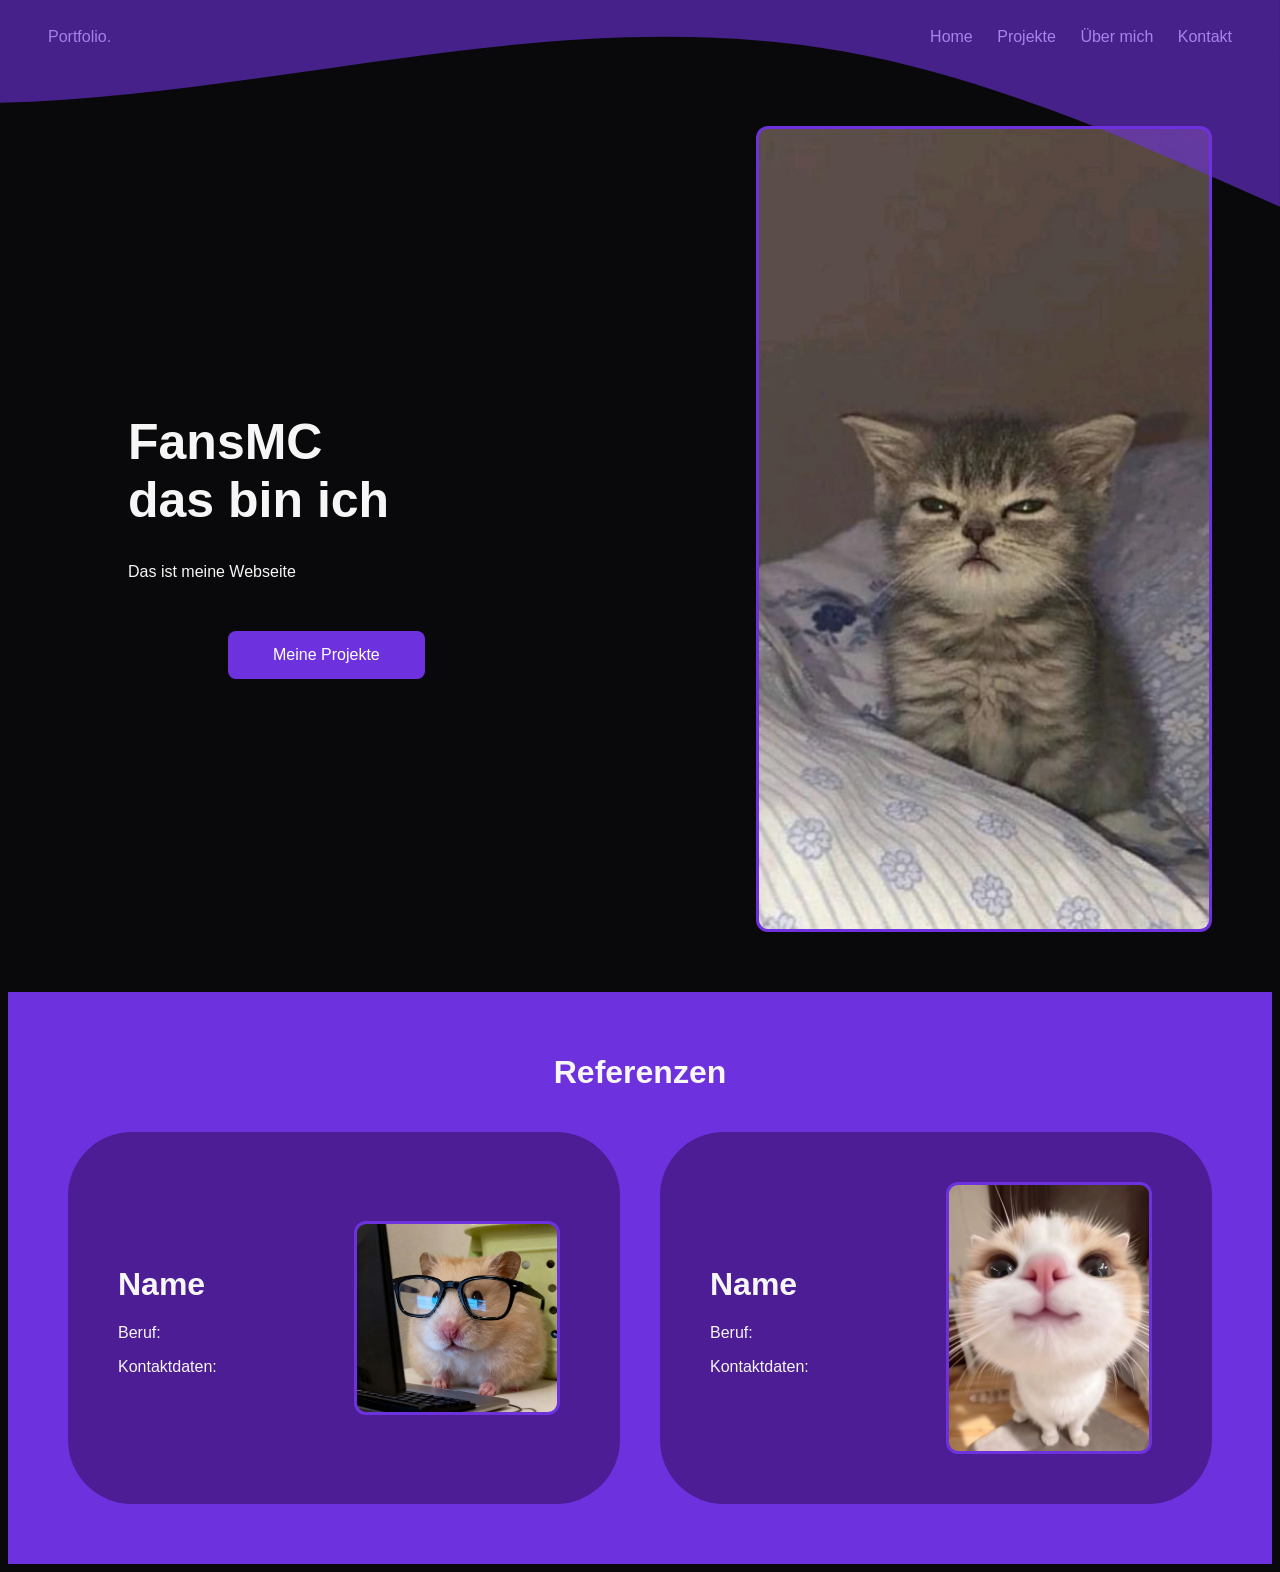
==== index.html @ d192b964 "navbar Grafik" ====
<!DOCTYPE html>
<html lang="de">
<head>
    <meta charset="UTF-8">
    <meta name="viewport" content="width=device-width, initial-scale=1.0">
    <title>Portfolio Daniel TH</title>
    <link rel="stylesheet" href="Css/style.css">
</head>
<body>
    
    <header class="navbar">
        
        <div class="logo">Portfolio<span class="punkt">.</span></div>
        <img class="navbarbild" src="Images/wave.svg" alt="Eine dekorative Welle">
        <nav>
            <a href="index.html">Home</a>
            <a href="Projekt.html">Projekte</a>
            <a href="uebermich.html">Über mich</a>
            <a href="kontakt.html">Kontakt</a>
            
        </nav>
    </header>

    <main class="hero">
        
        <div class="hero-text">
            <h1 class="introtext">FansMC<br>das bin ich</h1>
            <p class="introdes">Das ist meine Webseite</p>
            <button onclick="projektbut()" class="introbut">Meine Projekte</button>
        </div>

        <div class="hero-image">
            <picture>
                <img class="introbild" src="Images/Katze_1.jpg" alt="Ein Katzen Bild">
            </picture>
        </div>
    </main>

    <footer class="referenzefoot">
        <h1 class="tech-text">Referenzen</h1>
        
        <div class="ref-container">
            
            <div class="reflinks">
                <div class="ref-text">
                    <h1>Name</h1>
                    <p>Beruf: </p>
                    <p>Kontaktdaten: </p>
                </div>
                <div class="ref-image">
                    <img class="refbild" src="Images/Hamster_1.jpg" alt="Ein Hamster Bild">
                </div>
            </div>

            
            <div class="refrechts">
                <div class="ref-text">
                    <h1>Name</h1>
                    <p>Beruf: </p>
                    <p>Kontaktdaten: </p>
                </div>
                <div class="ref-image">
                    <img class="refbild" src="Images/Katze_2.jpg" alt="Ein Katzen Bild">
                </div>
            </div>
        </div>
    </footer>

    <script src="js/script.js"></script>
</body>
</html>
---- Css/style.css ----
@font-face {
  font-family: 'Open Sans';
  src: url('C:\Users\Danie\Documents\GitHub\Webseite\Portfolio\PortfolioWebseite\PortfolioWebseite\Css\fonts/Montserrat-Italic-VariableFont_wght.ttf') format('truetype');
  font-weight: 300 800; 
  font-style: normal;
}
body{
    font-family: 'Open Sans', sans-serif;
    
    color: #F7F6F6;
    background-color: #09090B;
}

.navbar {
  display: flex;
  justify-content: space-between; 
  align-items: center;            
  padding: 20px 40px;             
}

.navbar nav a {
  margin-left: 20px;              
  text-decoration: none;          
  color: white;                   
}
.navbarbild {
    width: 1750px;          
    height: auto;
    position: absolute;
    margin-top: 650px;
    right: 0px;
    transform: translateY(-50%) scaleY(-1);
}
.introtext{
    color: #F7F6F6;
    background-color: #09090B;
    font-weight: 800;
    font-size: 50px;
    padding-left: 60px;
    padding-right: 60px;
}
.introdes{
    color: #F7F6F6;
    background-color: #09090B;
    padding-left: 60px;
    padding-right: 60px;
}
.introbild{
display: block;
    margin-left: auto;
    margin-right: auto;
    max-width: 450px;
    height: auto;
    border-radius: 12px;
    background-color: #6E31DE; 
    padding: 3px;
}

.introbut{
  display: block;            
    margin-left: 160px;         
    margin-right: auto; 
    margin-top: 50px;       
    padding: 15px 45px;        
    background-color: #6E31DE; 
    color: white;              
    border: none;              
    border-radius: 8px;        
    font-size: 16px;           
    cursor: pointer;
  
}
.hero {
    display: flex;
    justify-content: space-between; 
    align-items: center;            
    padding: 60px;                  
}

.hero-text {
    flex: 1;                        
}

.hero-image img {
    max-width: 450px;              
    height: auto;
    border-radius: 12px;             
}

.tech-text{
   text-align: center;
}

.referenzefoot {
    background-color: #6E31DE; 
    padding: 40px;
}


.ref-container {
    display: flex;
    justify-content: space-between;
}

.reflinks, .refrechts {
    background-color: #4C1D95; 
    padding: 50px;
    flex: 1;                    
    margin: 20px;               
    border-radius: 64px;
}
.refcon{
display: block;
    margin-left: 20px;
    margin-right: 0px;
    border-radius: 12px;
    background-color: #6E31DE; 
    padding: 3px;
}

.refbild{
    
    max-width: 200px;          
    height: auto;
    border-radius: 12px;
    background-color: #6E31DE; 
    padding: 3px;

}

.ref-image {
    flex: 1;                   
    display: flex;
    justify-content: center;   
}

.ref-text {
    flex: 1;                   
}

.reflinks, .refrechts {
    background-color: #4C1D95; 
    padding: 50px;
    flex: 1;                     
    margin: 20px;               
    border-radius: 64px;
    
    display: flex;             
    justify-content: space-between; 
    align-items: center;       
}
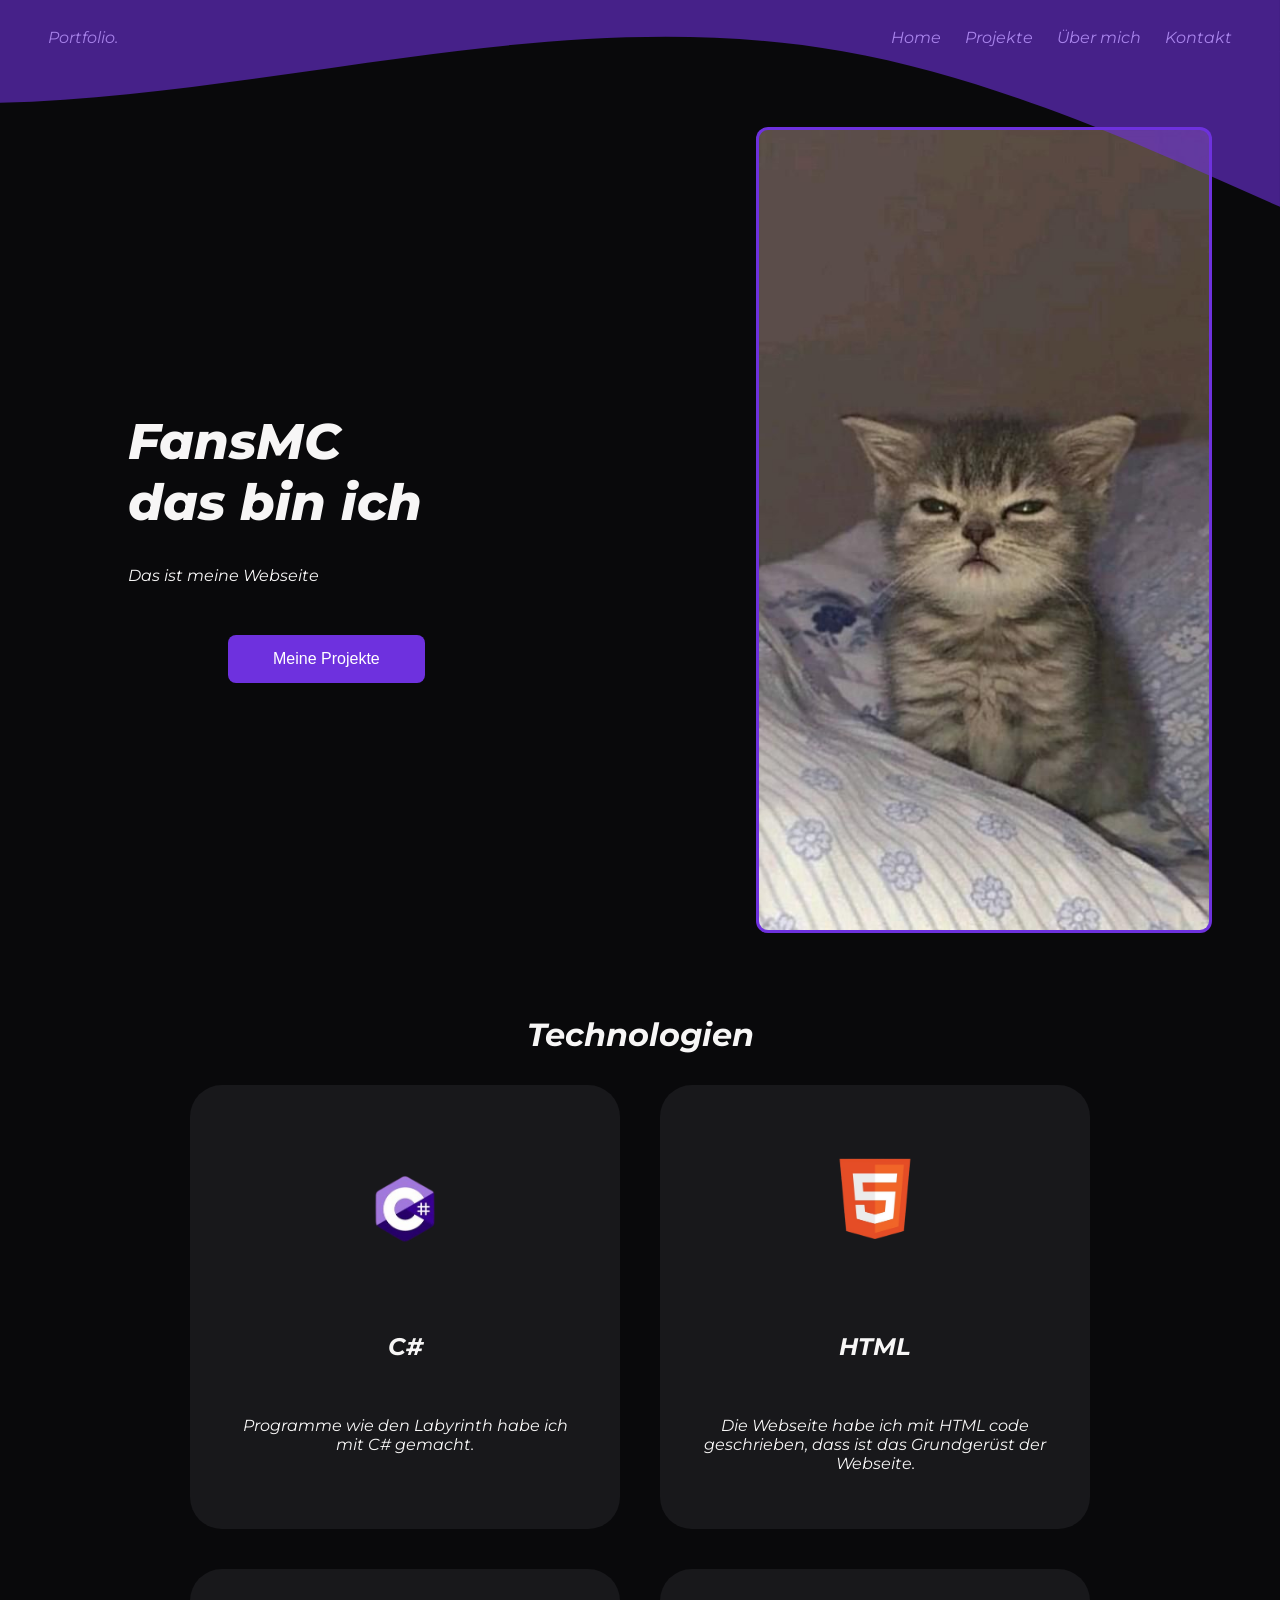
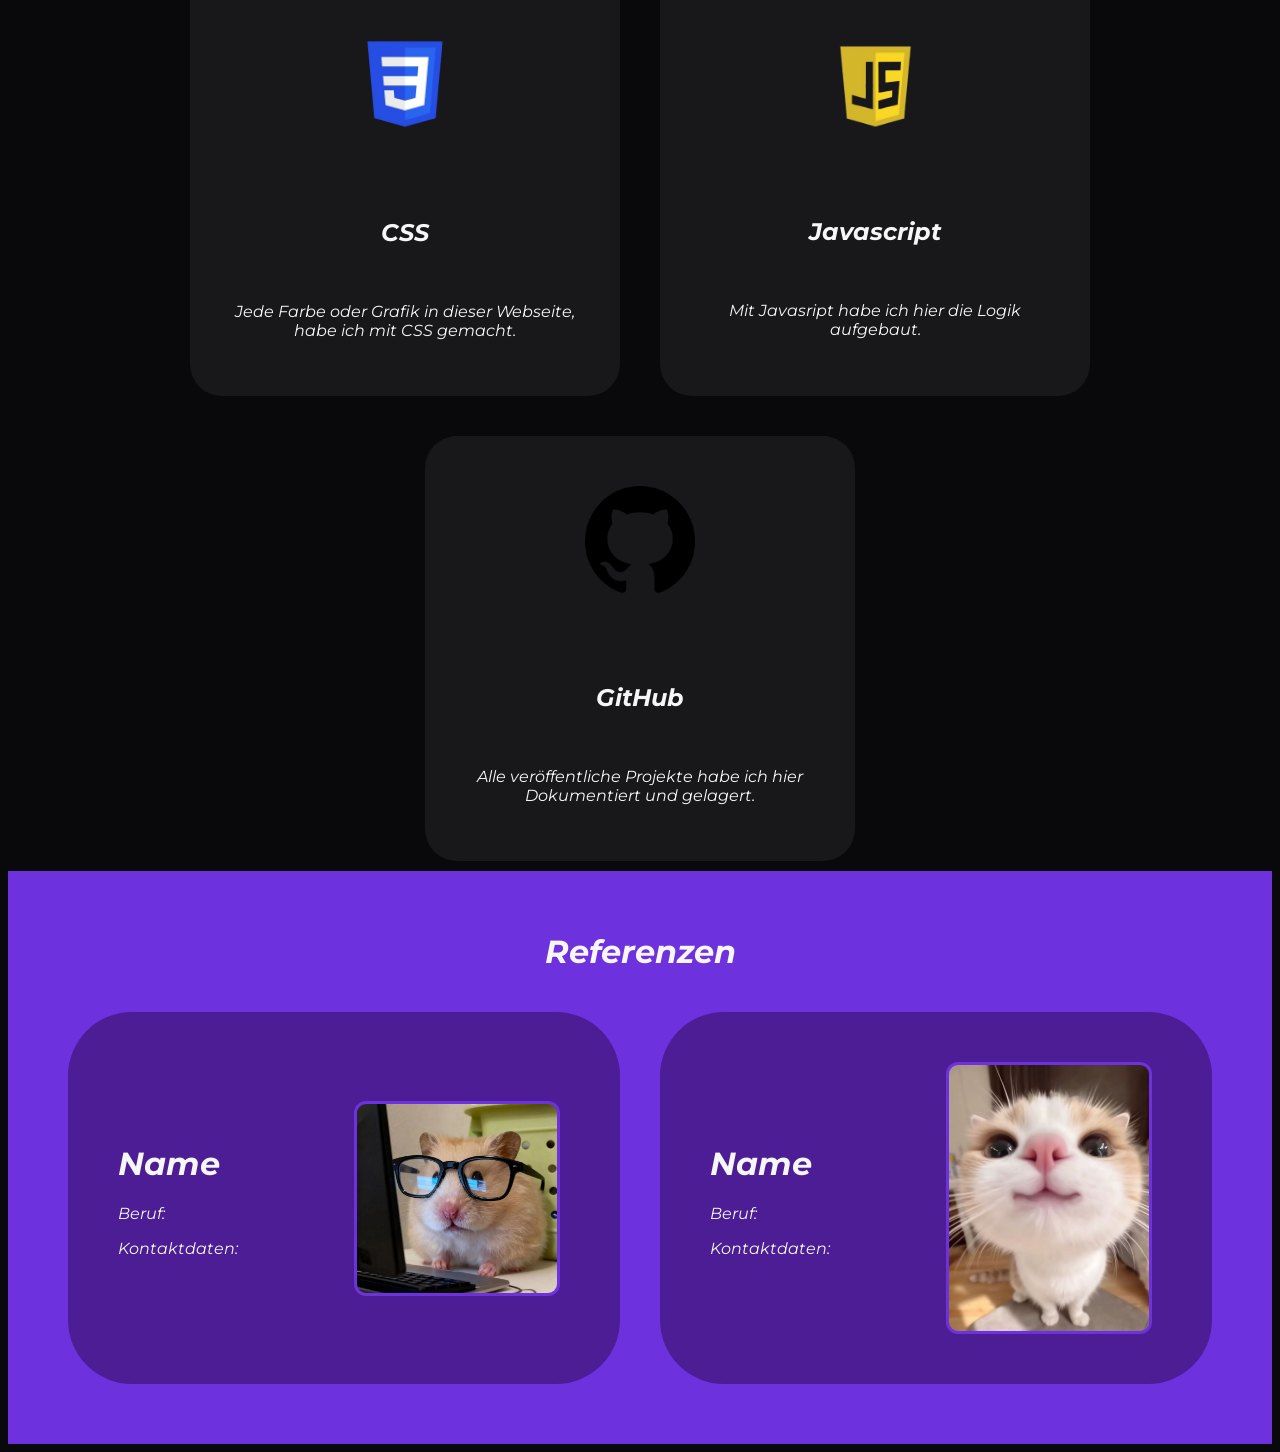
==== commit 21945075: "Alle Ziele erreicht." ====
--- a/index.html
+++ b/index.html
@@ -35,9 +35,49 @@
             </picture>
         </div>
     </main>
-
+<div>
+    <h1 class="tech-ueber">Technologien</h1>
+    <div class="tech-container">
+        
+        <div class="tech-text1">
+            <div class="tech-image1">
+            <img class="tech-bild1" src="Images/Csharp.png" alt="C-Sharp LOGO">
+        </div>
+        <h2>C#</h2>
+        <br><p>Programme wie den Labyrinth habe ich mit C# gemacht.</p>
+    </div>
+    <div class="tech-text2">
+            <div class="tech-image2">
+            <img class="tech-bild2" src="Images/HTML.png" alt="HTML LOGO">
+        </div>
+        <h2>HTML</h2>
+        <br><p>Die Webseite habe ich mit HTML code geschrieben, dass ist das Grundgerüst der Webseite.</p>
+    </div>
+    <div class="tech-text3">
+            <div class="tech-image3">
+            <img class="tech-bild3" src="Images/CSS.png" alt="CSS LOGO">
+        </div>
+        <h2>CSS</h2>
+        <br><p>Jede Farbe oder Grafik in dieser Webseite, habe ich mit CSS gemacht.</p>
+    </div>
+    <div class="tech-text4">
+            <div class="tech-image4">
+            <img class="tech-bild4" src="Images/Javasript.png" alt="Javascript LOGO">
+        </div>
+        <h2>Javascript</h2>
+        <br><p>Mit Javasript habe ich hier die Logik aufgebaut.</p>
+    </div>
+    <div class="tech-text5">
+            <div class="tech-image5">
+            <img class="tech-bild5" src="Images/GitHub_Invertocat_Black.png" alt="GitHub LOGO">
+        </div>
+        <h2>GitHub</h2>
+        <br><p>Alle veröffentliche Projekte habe ich hier Dokumentiert und gelagert.</p>
+    </div>
+    </div>
+</div>
     <footer class="referenzefoot">
-        <h1 class="tech-text">Referenzen</h1>
+        <h1 class="ref-ueber">Referenzen</h1>
         
         <div class="ref-container">
             
--- a/Css/style.css
+++ b/Css/style.css
@@ -1,12 +1,11 @@
 @font-face {
   font-family: 'Open Sans';
-  src: url('C:\Users\Danie\Documents\GitHub\Webseite\Portfolio\PortfolioWebseite\PortfolioWebseite\Css\fonts/Montserrat-Italic-VariableFont_wght.ttf') format('truetype');
+  src: url('fonts/Montserrat-Italic-VariableFont_wght.ttf') format('truetype'); 
   font-weight: 300 800; 
   font-style: normal;
 }
-body{
+body {
     font-family: 'Open Sans', sans-serif;
-    
     color: #F7F6F6;
     background-color: #09090B;
 }
@@ -87,7 +86,115 @@
     border-radius: 12px;             
 }
 
-.tech-text{
+
+.tech-ueber{
+    text-align: center;
+}
+.tech-container {
+    display: flex;
+    flex-wrap: wrap;        
+    justify-content: center; 
+    gap: 20px;              
+    padding: 0 40px;        
+}
+
+.tech-bild1 {
+    width: 300px;            
+    height: auto;
+    margin-bottom: 15px;
+}
+.tech-text1 {
+    background-color: #18181B; 
+    padding: 40px;
+    flex: 0 0 31%;          
+    max-width: 350px;       
+    margin: 10px;               
+    border-radius: 32px;
+    
+    display: flex;           
+    flex-direction: column;  
+    align-items: center;     
+    text-align: center;
+}
+
+.tech-bild2 {
+    padding-top: 30px;
+    width: 100px;            
+    height: auto;
+    margin-bottom: 69px;
+}
+.tech-text2 {
+    background-color: #18181B; 
+    padding: 40px;
+    flex: 0 0 31%;          
+    max-width: 350px;       
+    margin: 10px;               
+    border-radius: 32px;
+    
+    display: flex;           
+    flex-direction: column;  
+    align-items: center;     
+    text-align: center;
+}
+.tech-bild3 {
+    padding-top: 15px;
+    width: 120px;            
+    height: auto;
+    margin-bottom: 50px;
+}
+.tech-text3 {
+    background-color: #18181B; 
+    padding: 40px;
+    flex: 0 0 31%;          
+    max-width: 350px;       
+    margin: 10px;               
+    border-radius: 32px;
+    
+    display: flex;           
+    flex-direction: column;  
+    align-items: center;     
+    text-align: center;
+}
+.tech-bild4 {
+    padding-top: 25px;
+    width: 105px;            
+    height: auto;
+    margin-bottom: 54px;
+}
+.tech-text4 {
+    background-color: #18181B; 
+    padding: 40px;
+    flex: 0 0 31%;         
+    max-width: 350px;       
+    margin: 10px;               
+    border-radius: 32px;
+    
+    display: flex;           
+    flex-direction: column;  
+    align-items: center;     
+    text-align: center;
+}
+.tech-bild5 {
+    padding-top: 10px;
+    width: 110px;            
+    height: auto;
+    margin-bottom: 65px;
+}
+.tech-text5 {
+    background-color: #18181B; 
+    padding: 40px;
+    flex: 0 0 31%;          
+    max-width: 350px;       
+    margin: 10px;               
+    border-radius: 32px;
+    
+    display: flex;           
+    flex-direction: column;  
+    align-items: center;     
+    text-align: center;
+}
+
+.ref-ueber{
    text-align: center;
 }
 
@@ -110,7 +217,7 @@
     border-radius: 64px;
 }
 .refcon{
-display: block;
+    display: block;
     margin-left: 20px;
     margin-right: 0px;
     border-radius: 12px;
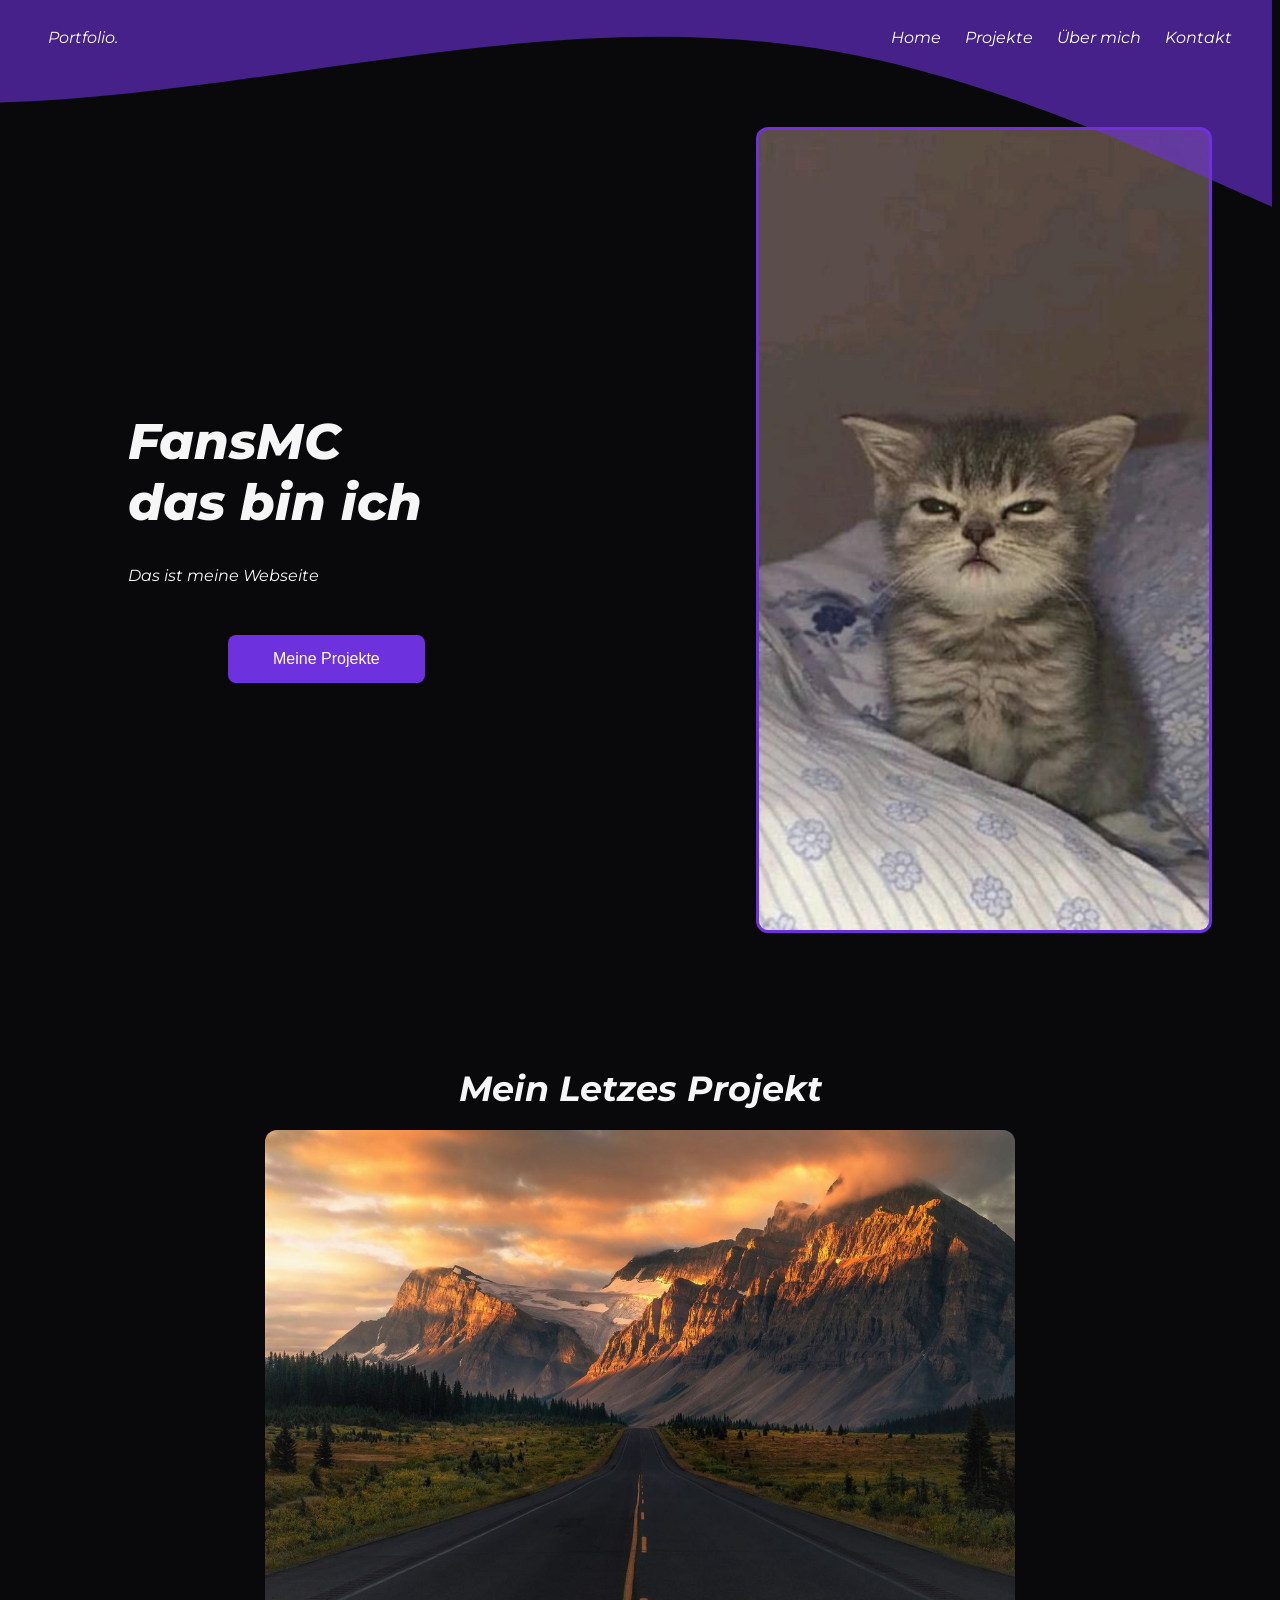
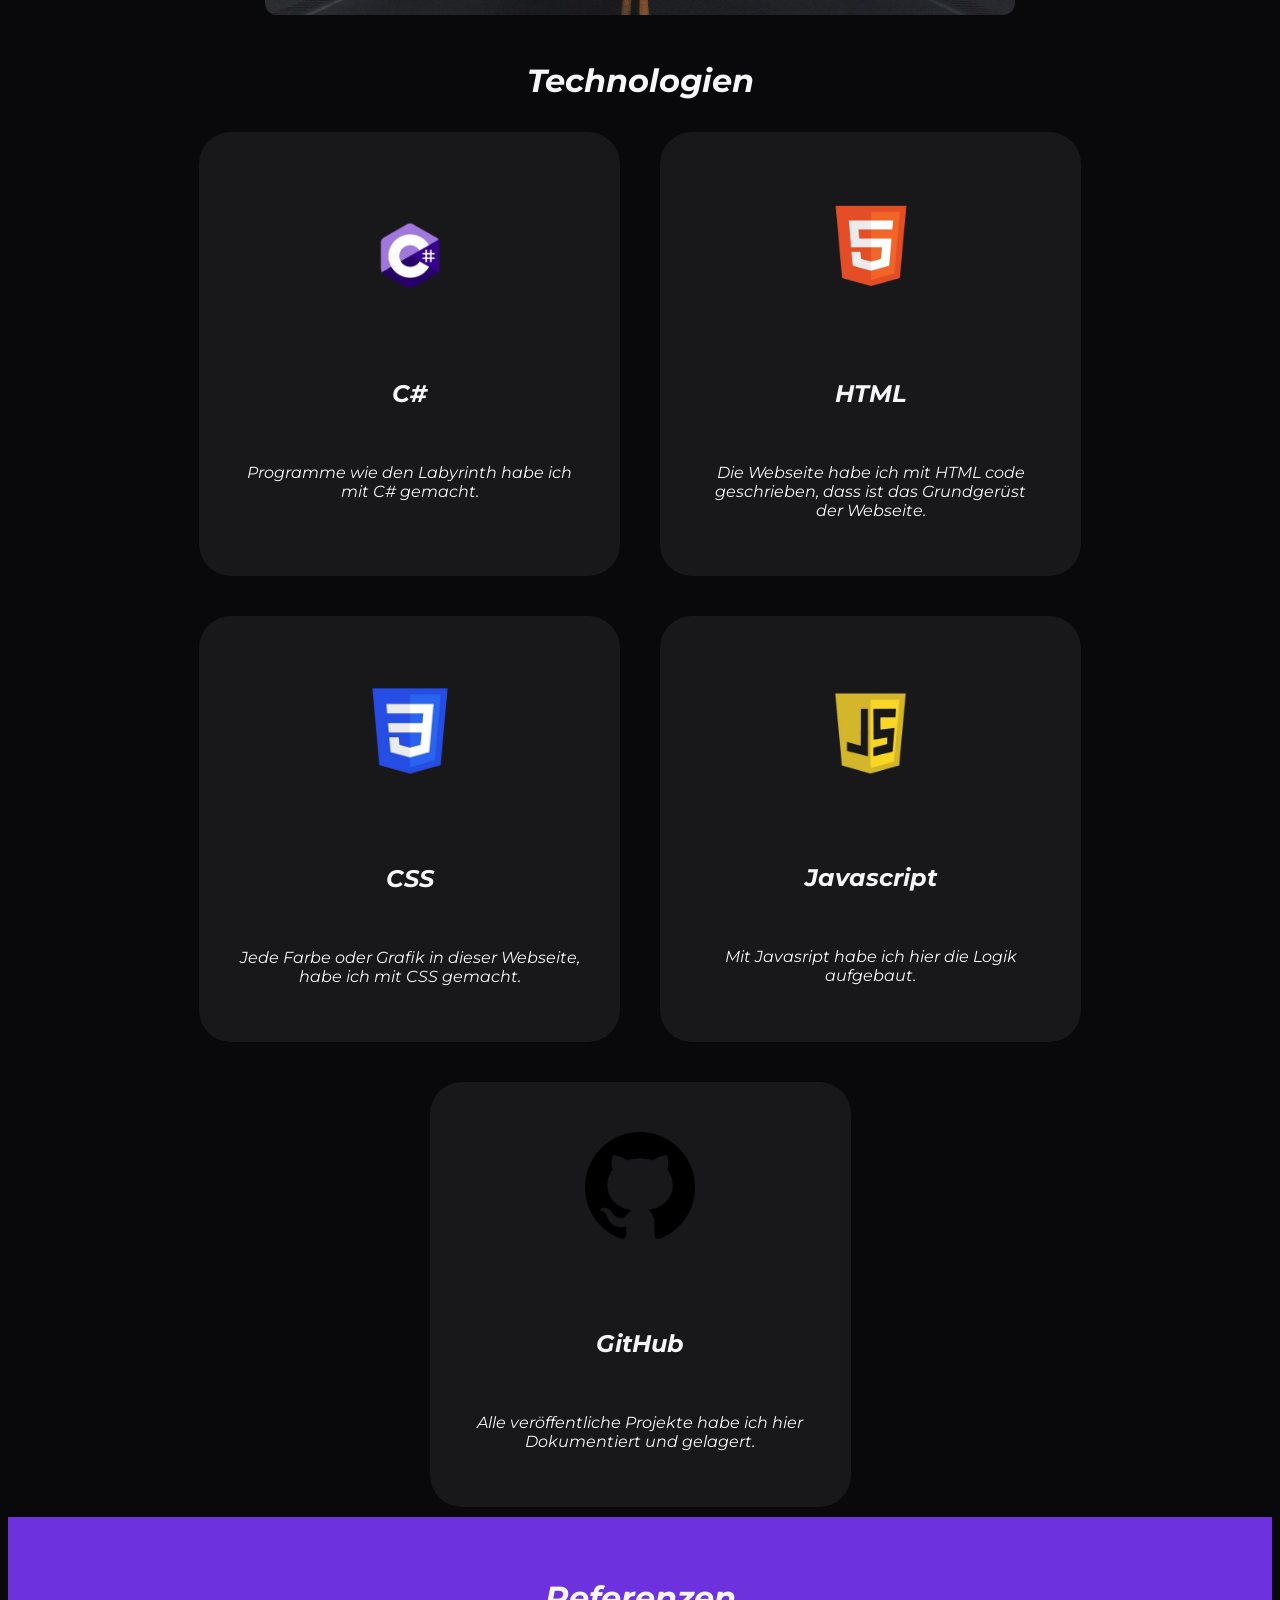
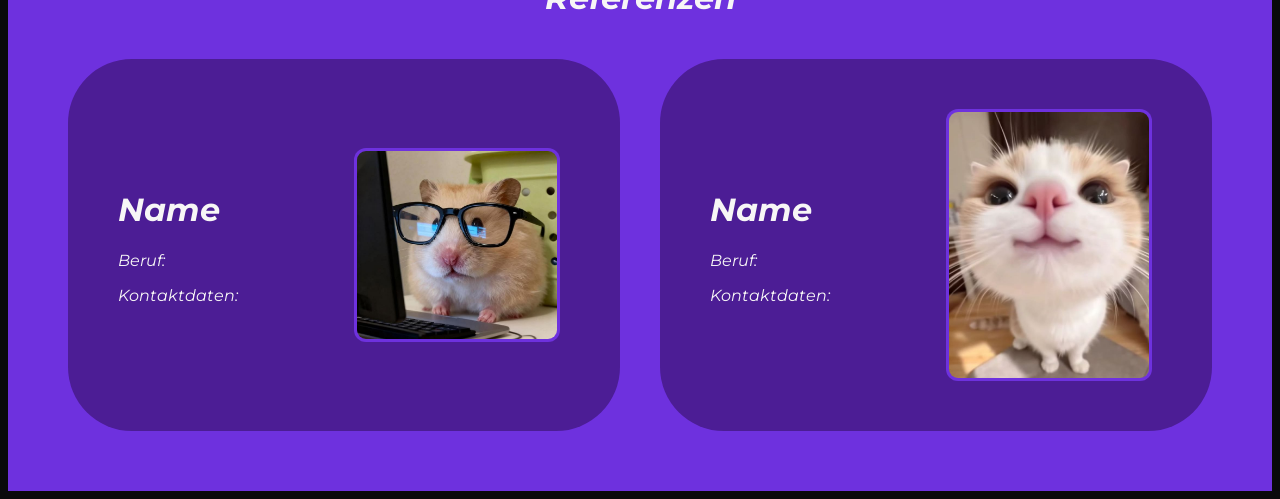
==== commit d3de3b6b: "Ziele erreicht" ====
--- a/index.html
+++ b/index.html
@@ -35,6 +35,10 @@
             </picture>
         </div>
     </main>
+    <div class="Projekt-container">
+    <h1 class="Projekt-ueber">Mein Letzes Projekt</h1>
+    <img class="Projekt-Bild" src="Images/Landscape_1.jpg" alt="Landschaft Bild">
+</div>
 <div>
     <h1 class="tech-ueber">Technologien</h1>
     <div class="tech-container">
@@ -53,6 +57,7 @@
         <h2>HTML</h2>
         <br><p>Die Webseite habe ich mit HTML code geschrieben, dass ist das Grundgerüst der Webseite.</p>
     </div>
+    
     <div class="tech-text3">
             <div class="tech-image3">
             <img class="tech-bild3" src="Images/CSS.png" alt="CSS LOGO">
@@ -69,7 +74,9 @@
     </div>
     <div class="tech-text5">
             <div class="tech-image5">
+                <a href="https://github.com/FansMC787">
             <img class="tech-bild5" src="Images/GitHub_Invertocat_Black.png" alt="GitHub LOGO">
+            </a>
         </div>
         <h2>GitHub</h2>
         <br><p>Alle veröffentliche Projekte habe ich hier Dokumentiert und gelagert.</p>
--- a/Css/style.css
+++ b/Css/style.css
@@ -14,7 +14,9 @@
   display: flex;
   justify-content: space-between; 
   align-items: center;            
-  padding: 20px 40px;             
+  padding: 20px 40px;   
+  position: relative;
+  z-index: 2;          
 }
 
 .navbar nav a {
@@ -29,6 +31,8 @@
     margin-top: 650px;
     right: 0px;
     transform: translateY(-50%) scaleY(-1);
+    pointer-events: none;
+    z-index: -1;
 }
 .introtext{
     color: #F7F6F6;
@@ -85,16 +89,38 @@
     height: auto;
     border-radius: 12px;             
 }
-
-
+.Projekt-container {
+    display: flex;
+    flex-direction: column;
+    align-items: center;
+    text-align: center;
+    margin-top: 50px;
+}
+
+.Projekt-ueber {
+    font-size: 35px;
+    margin-bottom: 20px;
+}
+
+
+.Projekt-Bild {
+    max-width: 750px; 
+    width: 100%;
+    height: auto;
+    border-radius: 12px;
+}
 .tech-ueber{
-    text-align: center;
+    padding-top: 25px;
+    text-align: center;
+    
 }
 .tech-container {
     display: flex;
     flex-wrap: wrap;        
     justify-content: center; 
-    gap: 20px;              
+    gap: 20px;
+    max-width: 1100px;      
+    margin: 0 auto;              
     padding: 0 40px;        
 }
 
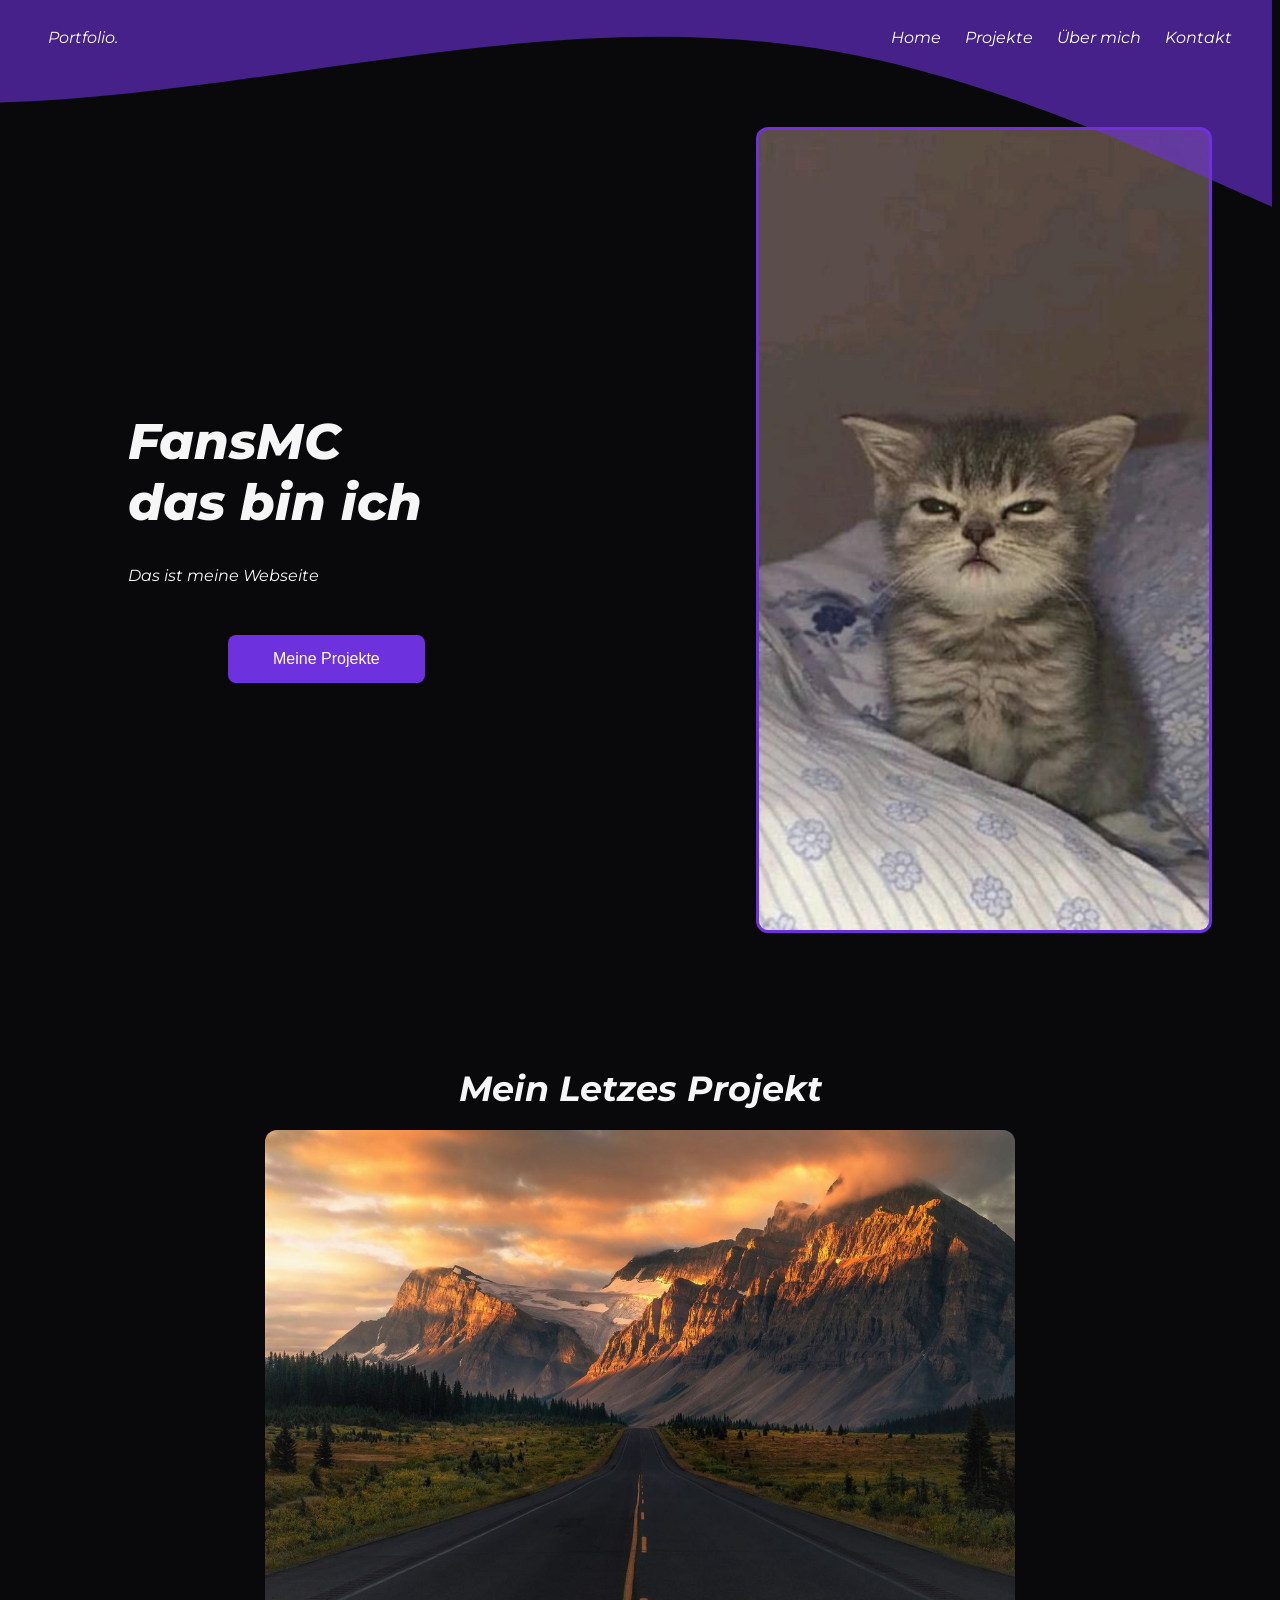
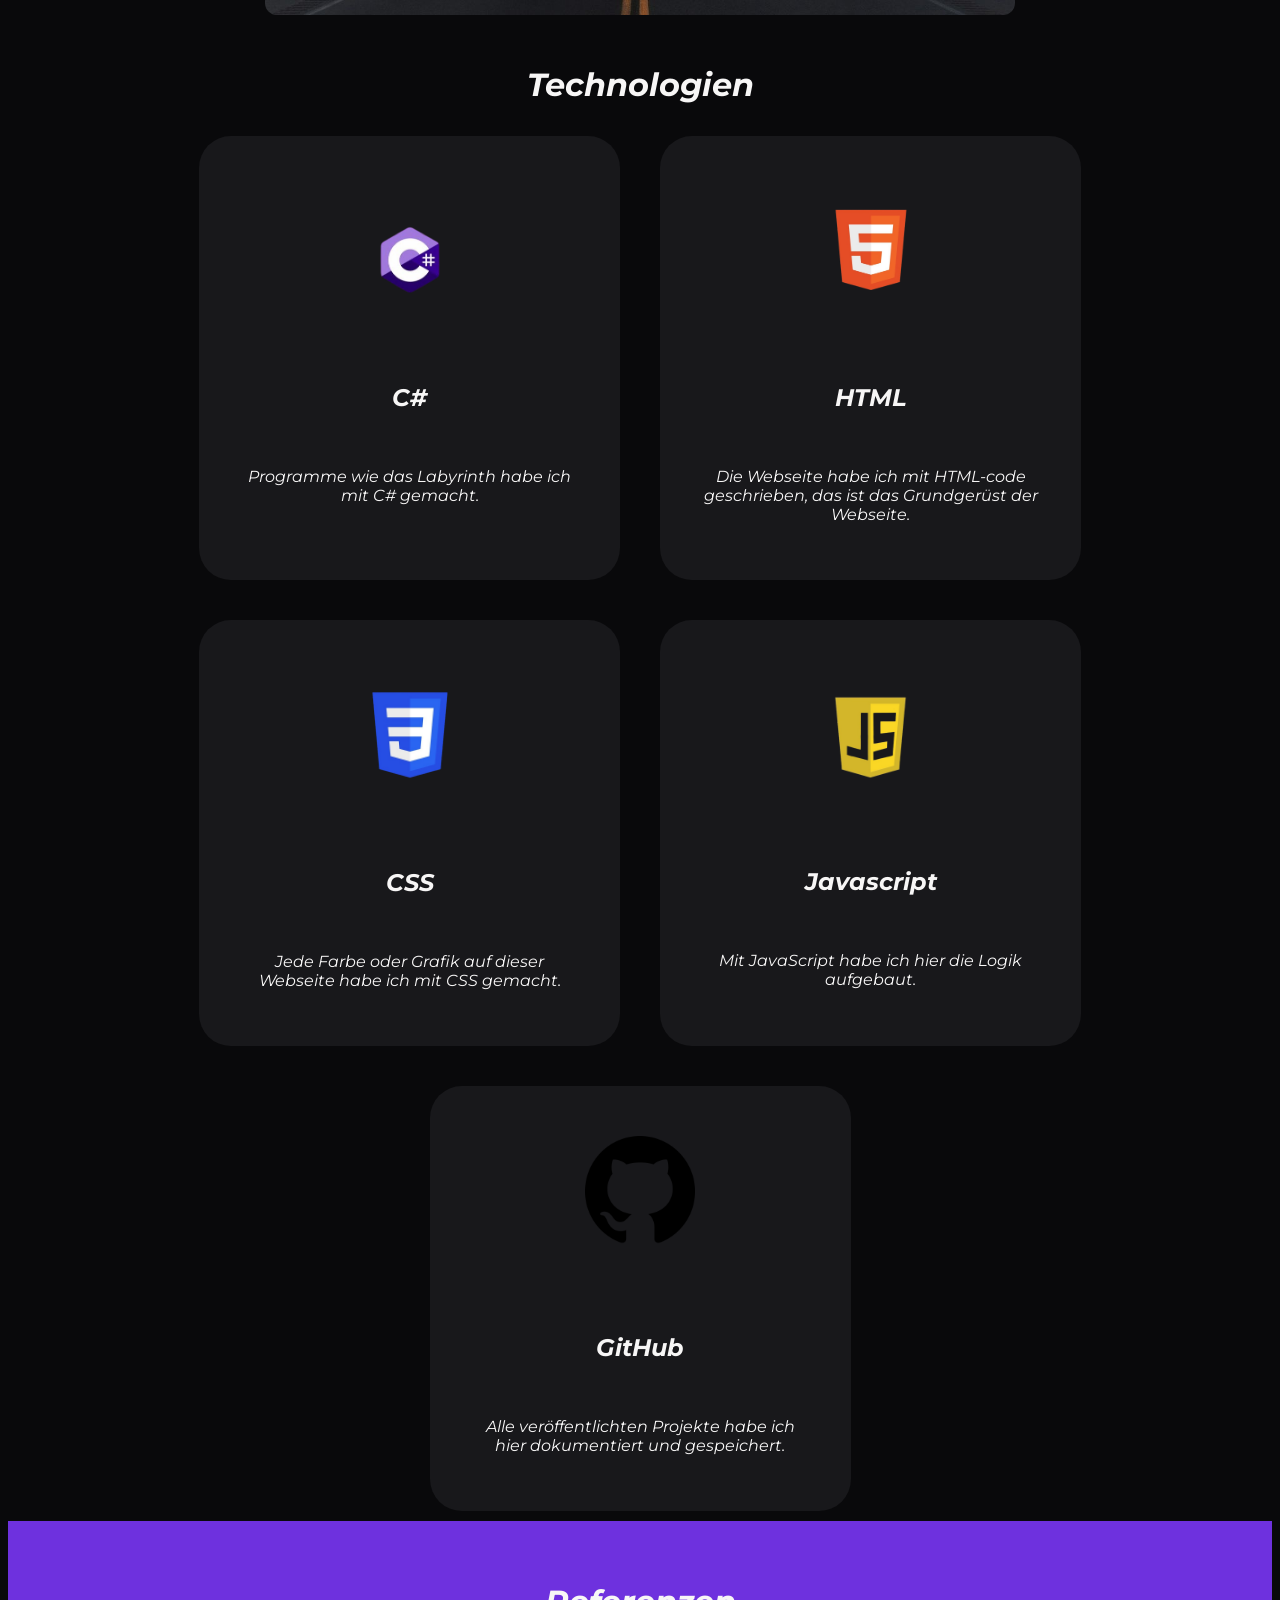
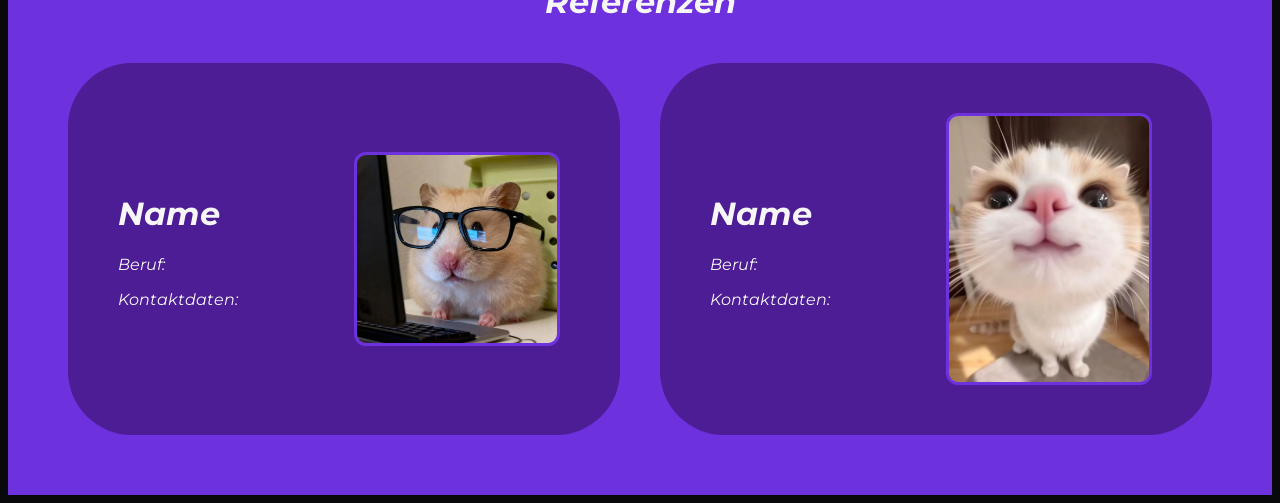
==== commit 28cbfb96: "Ziele erreicht" ====
--- a/index.html
+++ b/index.html
@@ -37,7 +37,9 @@
     </main>
     <div class="Projekt-container">
     <h1 class="Projekt-ueber">Mein Letzes Projekt</h1>
+    <a href="Projekt.html">
     <img class="Projekt-Bild" src="Images/Landscape_1.jpg" alt="Landschaft Bild">
+    </a>
 </div>
 <div>
     <h1 class="tech-ueber">Technologien</h1>
@@ -48,14 +50,14 @@
             <img class="tech-bild1" src="Images/Csharp.png" alt="C-Sharp LOGO">
         </div>
         <h2>C#</h2>
-        <br><p>Programme wie den Labyrinth habe ich mit C# gemacht.</p>
+        <br><p>Programme wie das Labyrinth habe ich mit C# gemacht.</p>
     </div>
     <div class="tech-text2">
             <div class="tech-image2">
             <img class="tech-bild2" src="Images/HTML.png" alt="HTML LOGO">
         </div>
         <h2>HTML</h2>
-        <br><p>Die Webseite habe ich mit HTML code geschrieben, dass ist das Grundgerüst der Webseite.</p>
+        <br><p>Die Webseite habe ich mit HTML-code geschrieben, das ist das Grundgerüst der Webseite.</p>
     </div>
     
     <div class="tech-text3">
@@ -63,14 +65,14 @@
             <img class="tech-bild3" src="Images/CSS.png" alt="CSS LOGO">
         </div>
         <h2>CSS</h2>
-        <br><p>Jede Farbe oder Grafik in dieser Webseite, habe ich mit CSS gemacht.</p>
+        <br><p>Jede Farbe oder Grafik auf dieser Webseite habe ich mit CSS gemacht.</p>
     </div>
     <div class="tech-text4">
             <div class="tech-image4">
             <img class="tech-bild4" src="Images/Javasript.png" alt="Javascript LOGO">
         </div>
         <h2>Javascript</h2>
-        <br><p>Mit Javasript habe ich hier die Logik aufgebaut.</p>
+        <br><p>Mit JavaScript habe ich hier die Logik aufgebaut.</p>
     </div>
     <div class="tech-text5">
             <div class="tech-image5">
@@ -79,7 +81,7 @@
             </a>
         </div>
         <h2>GitHub</h2>
-        <br><p>Alle veröffentliche Projekte habe ich hier Dokumentiert und gelagert.</p>
+        <br><p>Alle veröffentlichten Projekte habe ich hier dokumentiert und gespeichert.</p>
     </div>
     </div>
 </div>
--- a/Css/style.css
+++ b/Css/style.css
@@ -9,7 +9,10 @@
     color: #F7F6F6;
     background-color: #09090B;
 }
-
+a{
+    text-decoration: none;
+    color: inherit;
+}
 .navbar {
   display: flex;
   justify-content: space-between; 
@@ -281,4 +284,65 @@
     display: flex;             
     justify-content: space-between; 
     align-items: center;       
+}
+
+.kontakt-text {
+    flex: 1;                   
+}
+
+.kontakt-image {
+    flex: 1;                   
+    display: flex;
+    justify-content: center;   
+}
+.kontaktcon {
+    background-color: #18181B; 
+    padding: 50px;
+    flex: 1;                     
+    margin: 20px;               
+    border-radius: 64px;
+    
+    display: flex;             
+    justify-content: space-between; 
+    align-items: center;       
+}
+
+.kontaktbild{
+    
+    max-width: 200px;          
+    height: auto;
+    border-radius: 12px;
+    background-color: black; 
+    padding: 3px;
+
+}
+
+.projekt-container{
+    display: flex;
+    flex-wrap: wrap;        
+    justify-content: center; 
+    gap: 20px;
+    max-width: 1100px;      
+    margin: 0 auto;              
+    padding: 0 40px; 
+}
+
+.projekt-text1 {
+    background-color: #18181B; 
+    padding: 40px;
+    flex: 0 0 31%;          
+    max-width: 350px;       
+    margin: 10px;               
+    border-radius: 32px;
+    
+    display: flex;           
+    flex-direction: column;  
+    align-items: center;     
+    text-align: center;
+}
+
+.projekt-bild1 {
+    width: 300px;            
+    height: auto;
+    margin-bottom: 15px;
 }
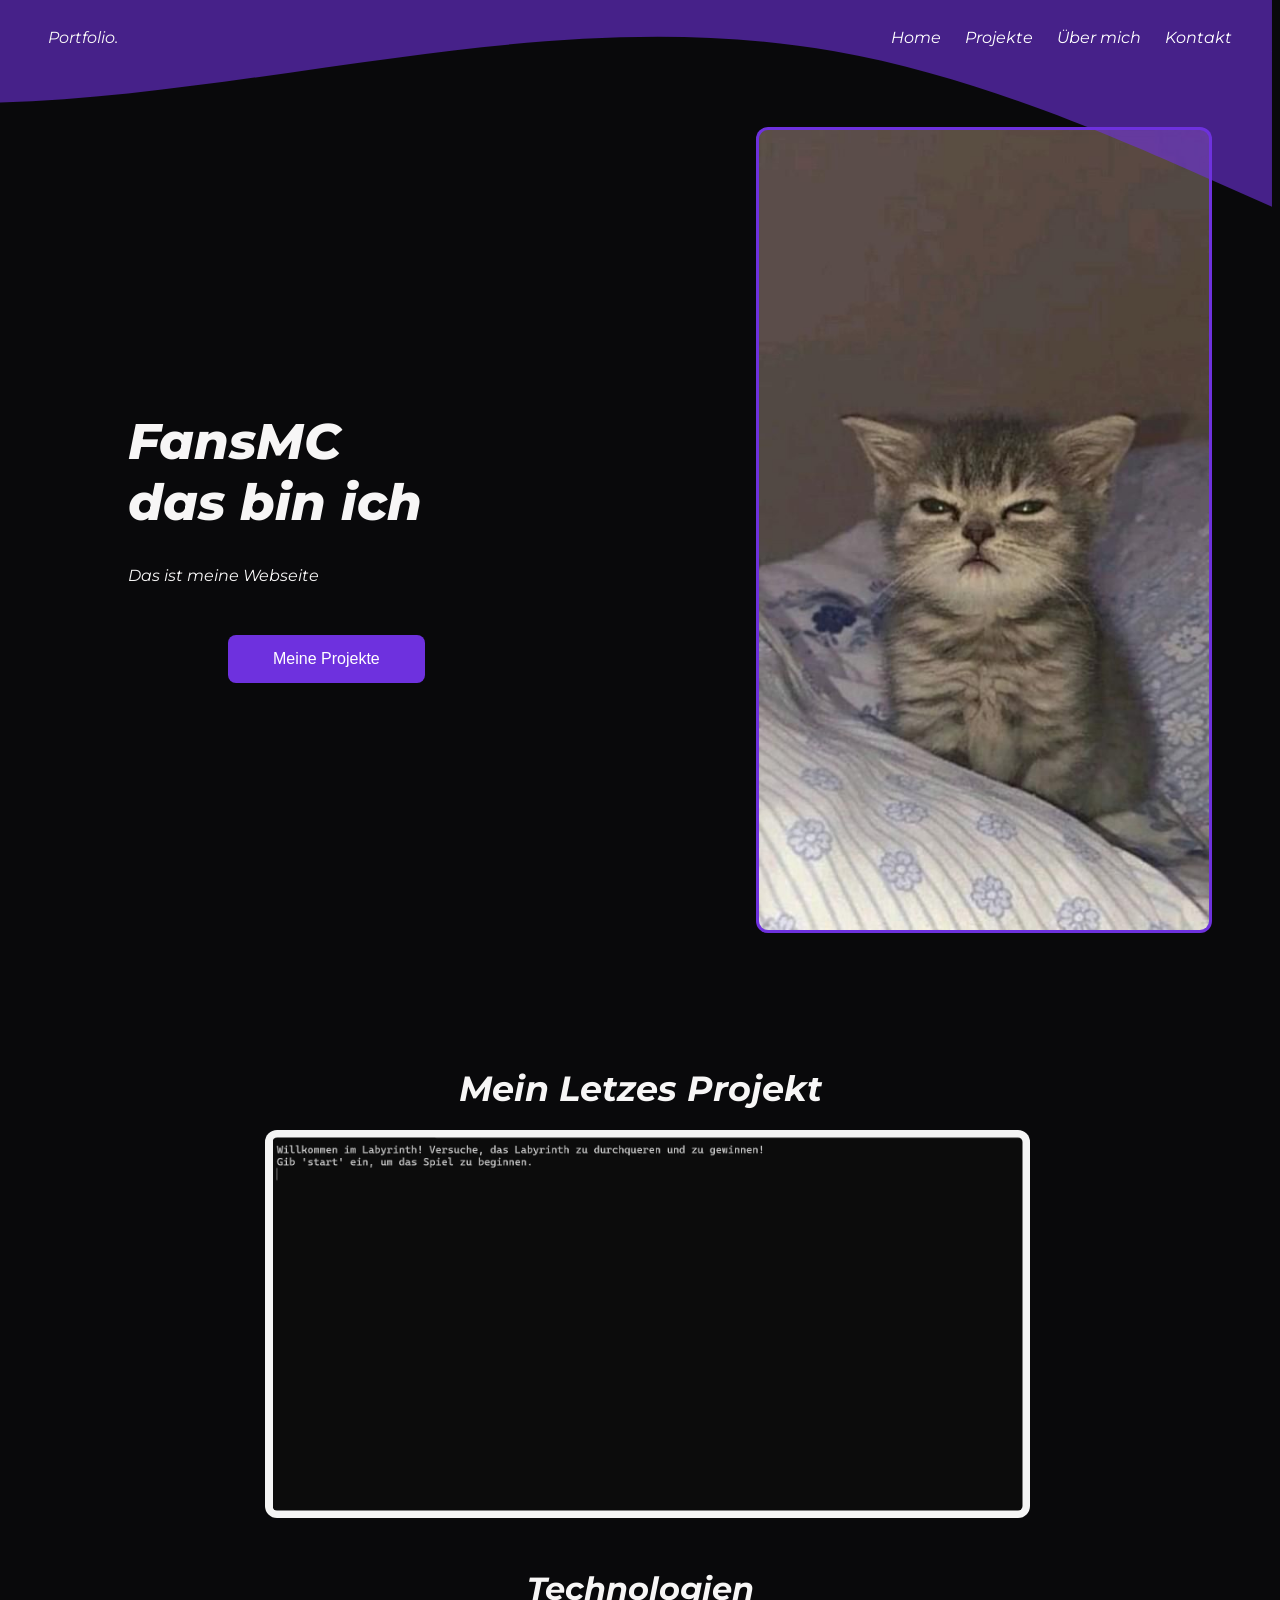
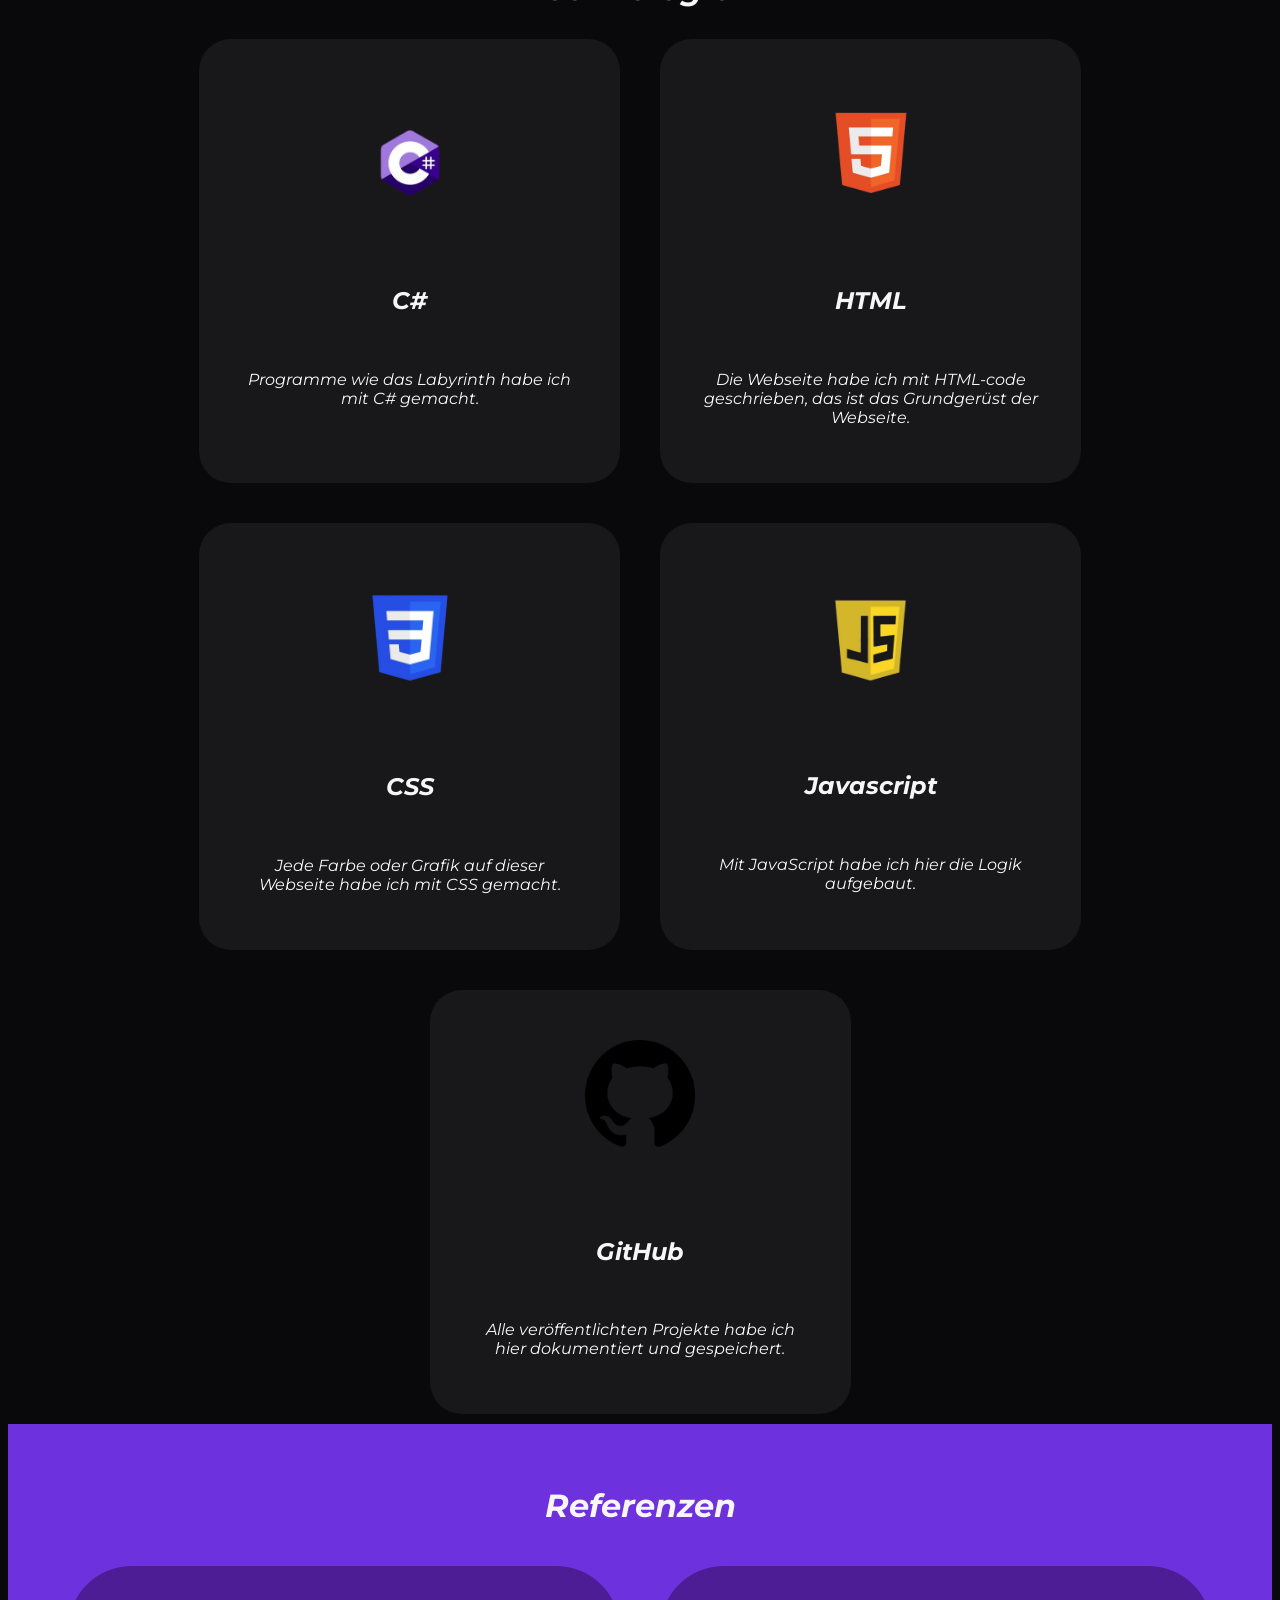
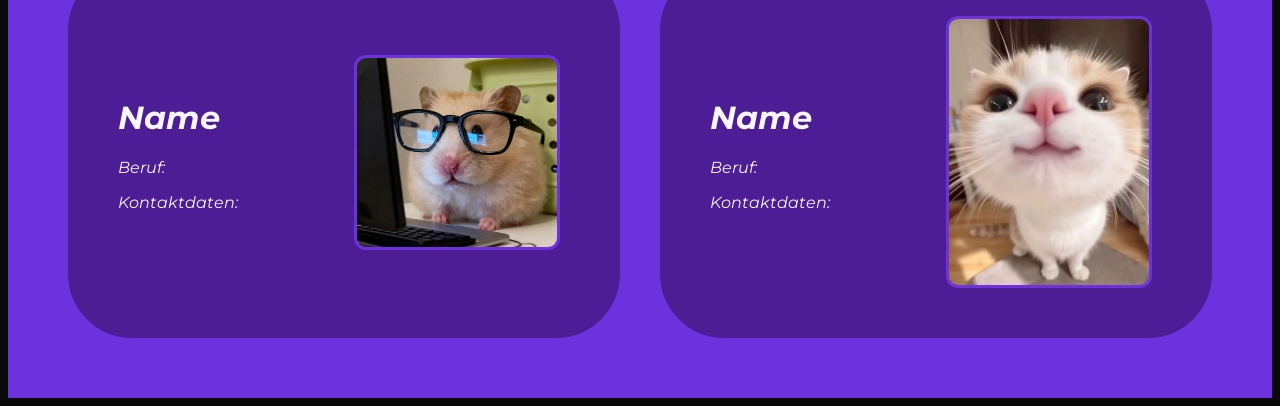
==== commit b34d75b9: "Ich habe noch den "Mein Letzes Projekt" angepasst. Jetzt ist es beim Labyrinth und habe den Link auf" ====
--- a/index.html
+++ b/index.html
@@ -37,8 +37,8 @@
     </main>
     <div class="Projekt-container">
     <h1 class="Projekt-ueber">Mein Letzes Projekt</h1>
-    <a href="Projekt.html">
-    <img class="Projekt-Bild" src="Images/Landscape_1.jpg" alt="Landschaft Bild">
+    <a href="Projekten/Labyrinth/Labyrinth.html">
+    <img class="Projekt-Bild" src="Projekten/Labyrinth/KonsoleBild.png" alt="Konsolen Bild">
     </a>
 </div>
 <div>
--- a/Css/style.css
+++ b/Css/style.css
@@ -111,6 +111,8 @@
     width: 100%;
     height: auto;
     border-radius: 12px;
+    background-color: whitesmoke;
+    padding: 1%;
 }
 .tech-ueber{
     padding-top: 25px;
@@ -321,7 +323,7 @@
     display: flex;
     flex-wrap: wrap;        
     justify-content: center; 
-    gap: 20px;
+    gap: 10px;
     max-width: 1100px;      
     margin: 0 auto;              
     padding: 0 40px; 
@@ -345,4 +347,54 @@
     width: 300px;            
     height: auto;
     margin-bottom: 15px;
+    background-color: whitesmoke;
+    padding: 1%;
+    
+}
+
+
+.TitelLabyrinth{
+    display: flex;
+    max-width: 930px; /* Passt sich der Gesamtbreite an (800px Video + 100px Logo + Lücke) */
+    width: 100%;
+    margin: 50px auto 0 auto; /* Zentriert den Titel exakt über dem Video-Bereich */
+    padding: 0 40px;
+}
+
+.video-container{
+    display: flex;
+    max-width: 930px; /* Gleiche Breite wie der Titel */
+    width: 100%;
+    height: auto;
+    border-radius: 12px;
+    justify-content: space-between;
+    align-items: flex-end; 
+    margin: 0 auto;
+    padding: 0 40px;
+    
+    
+}
+.video-video{
+    padding-top: 5%;
+    width: 800px;
+    height: auto;
+    margin-bottom: 15px;
+}
+.LabyrinthGithub{
+    width: 100px;
+    height: auto;
+    background-color: #18181B;
+    border-radius: 16px;
+    padding: 10px;
+    display: flex;
+    justify-content: center;
+    align-items: center;
+    margin-bottom: 15px; /* Gleicht den Abstand zum unteren Rand an */
+
+}
+.LabyrinthGithubBild{
+    width: 100%;
+    height: auto;
+    display: block;
+    margin-bottom: 0; /* Entfernt den zu großen Abstand */
 }
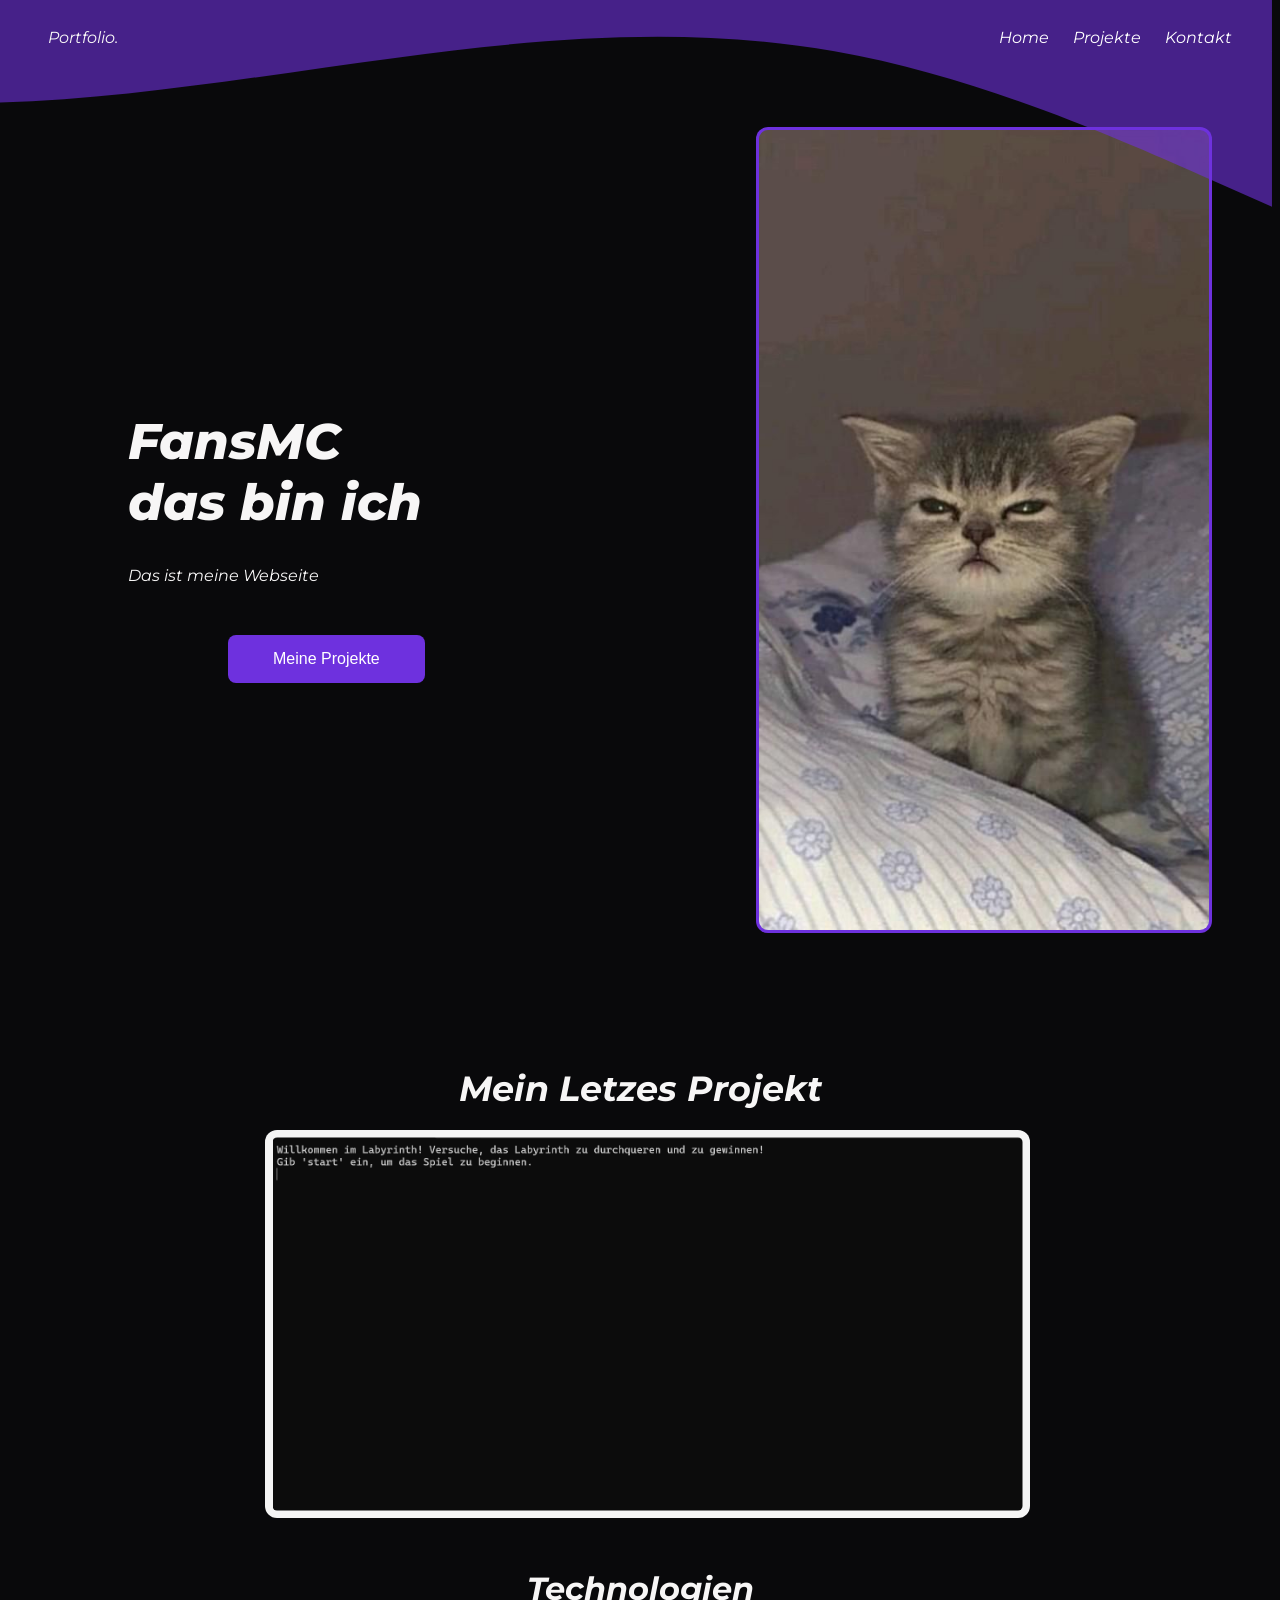
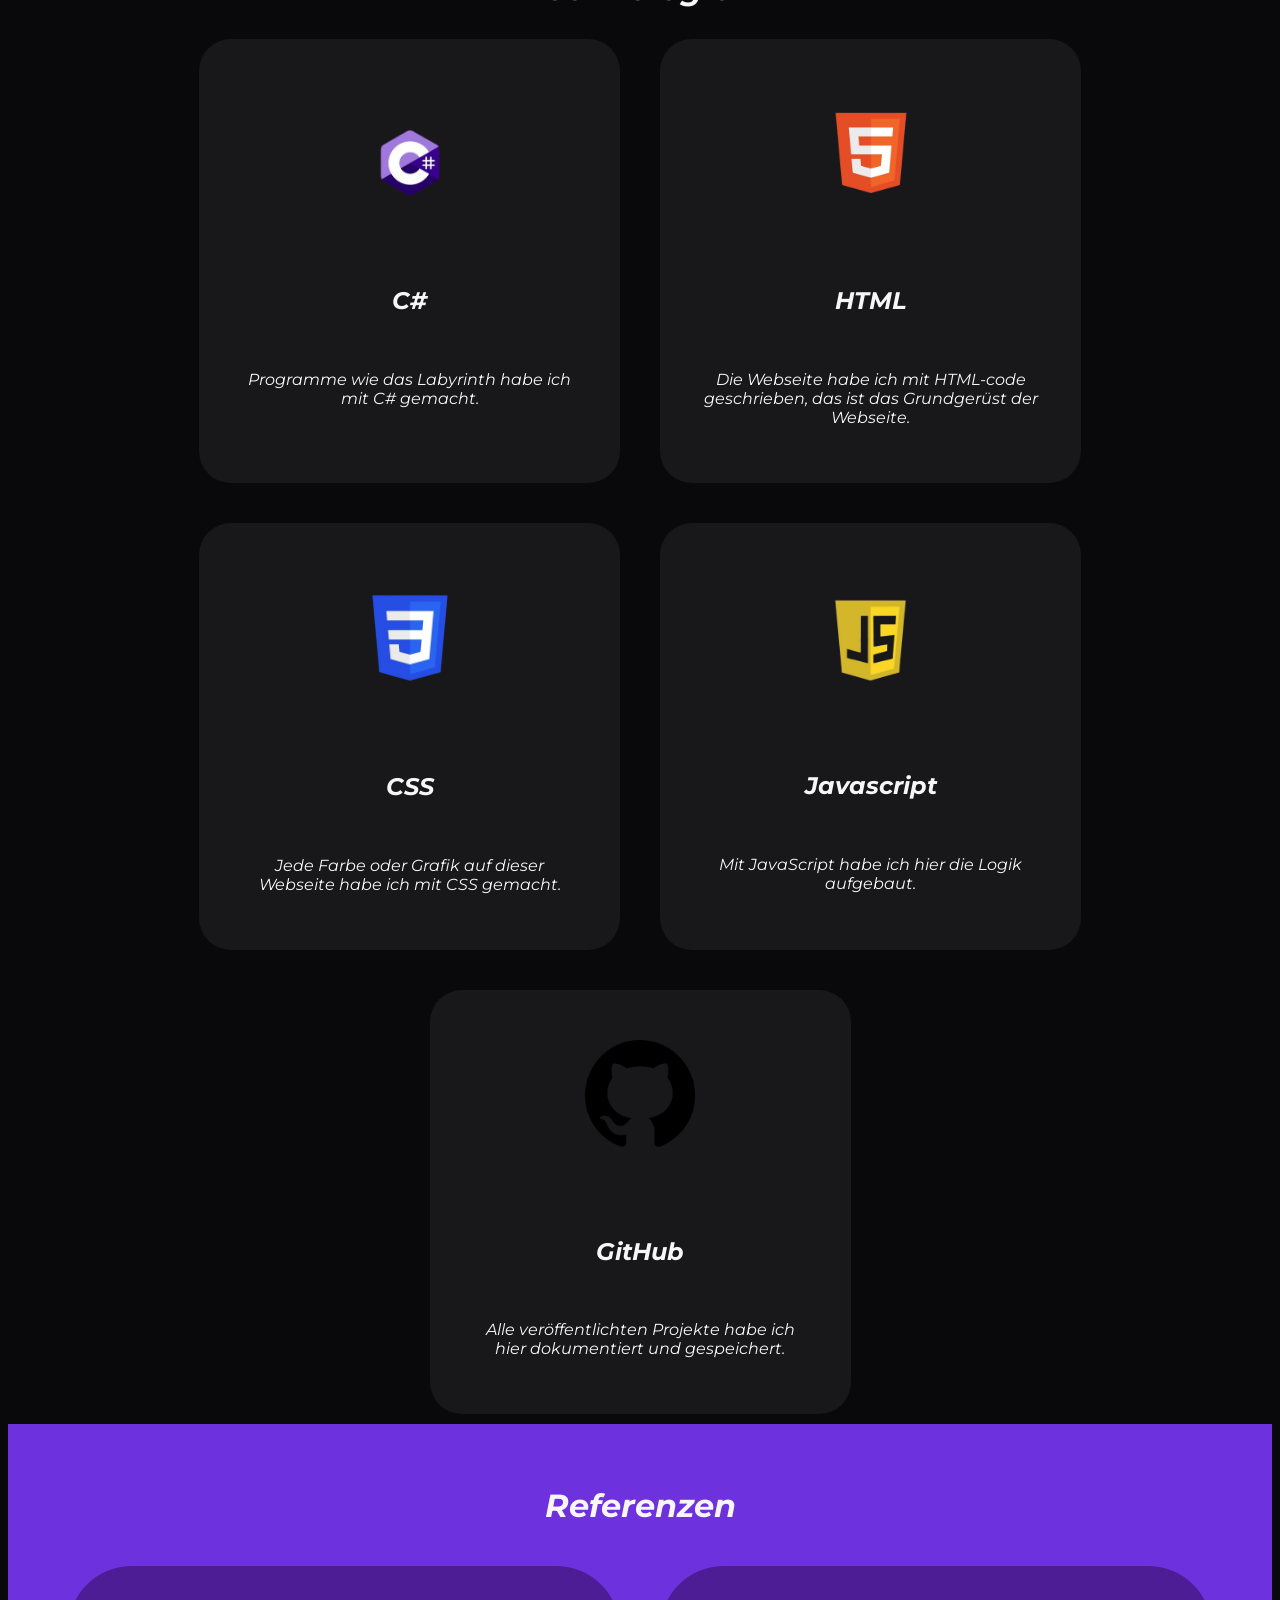
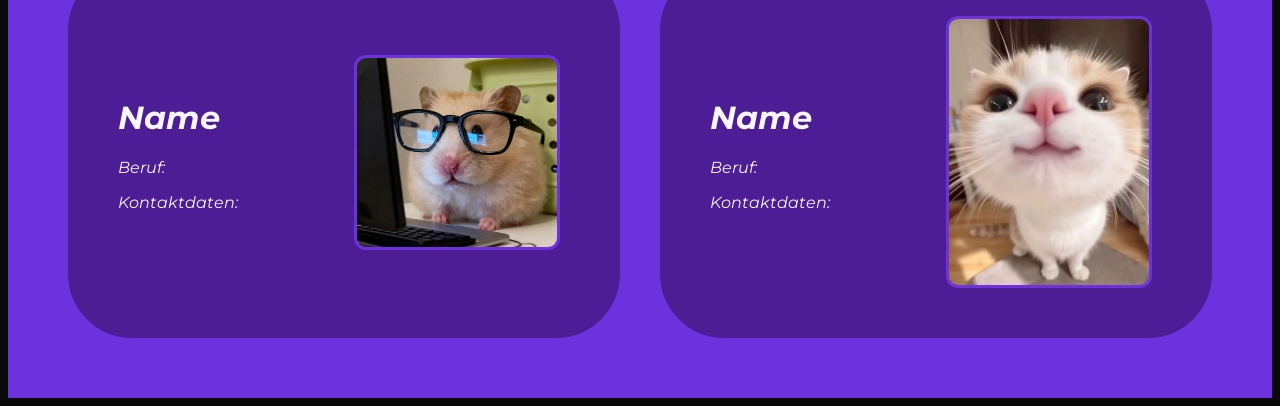
==== commit f830a89c: "Da ich mich eher anonym bei der Webseite sein will, werde ich diese Sektion entfernen." ====
--- a/index.html
+++ b/index.html
@@ -15,7 +15,6 @@
         <nav>
             <a href="index.html">Home</a>
             <a href="Projekt.html">Projekte</a>
-            <a href="uebermich.html">Über mich</a>
             <a href="kontakt.html">Kontakt</a>
             
         </nav>
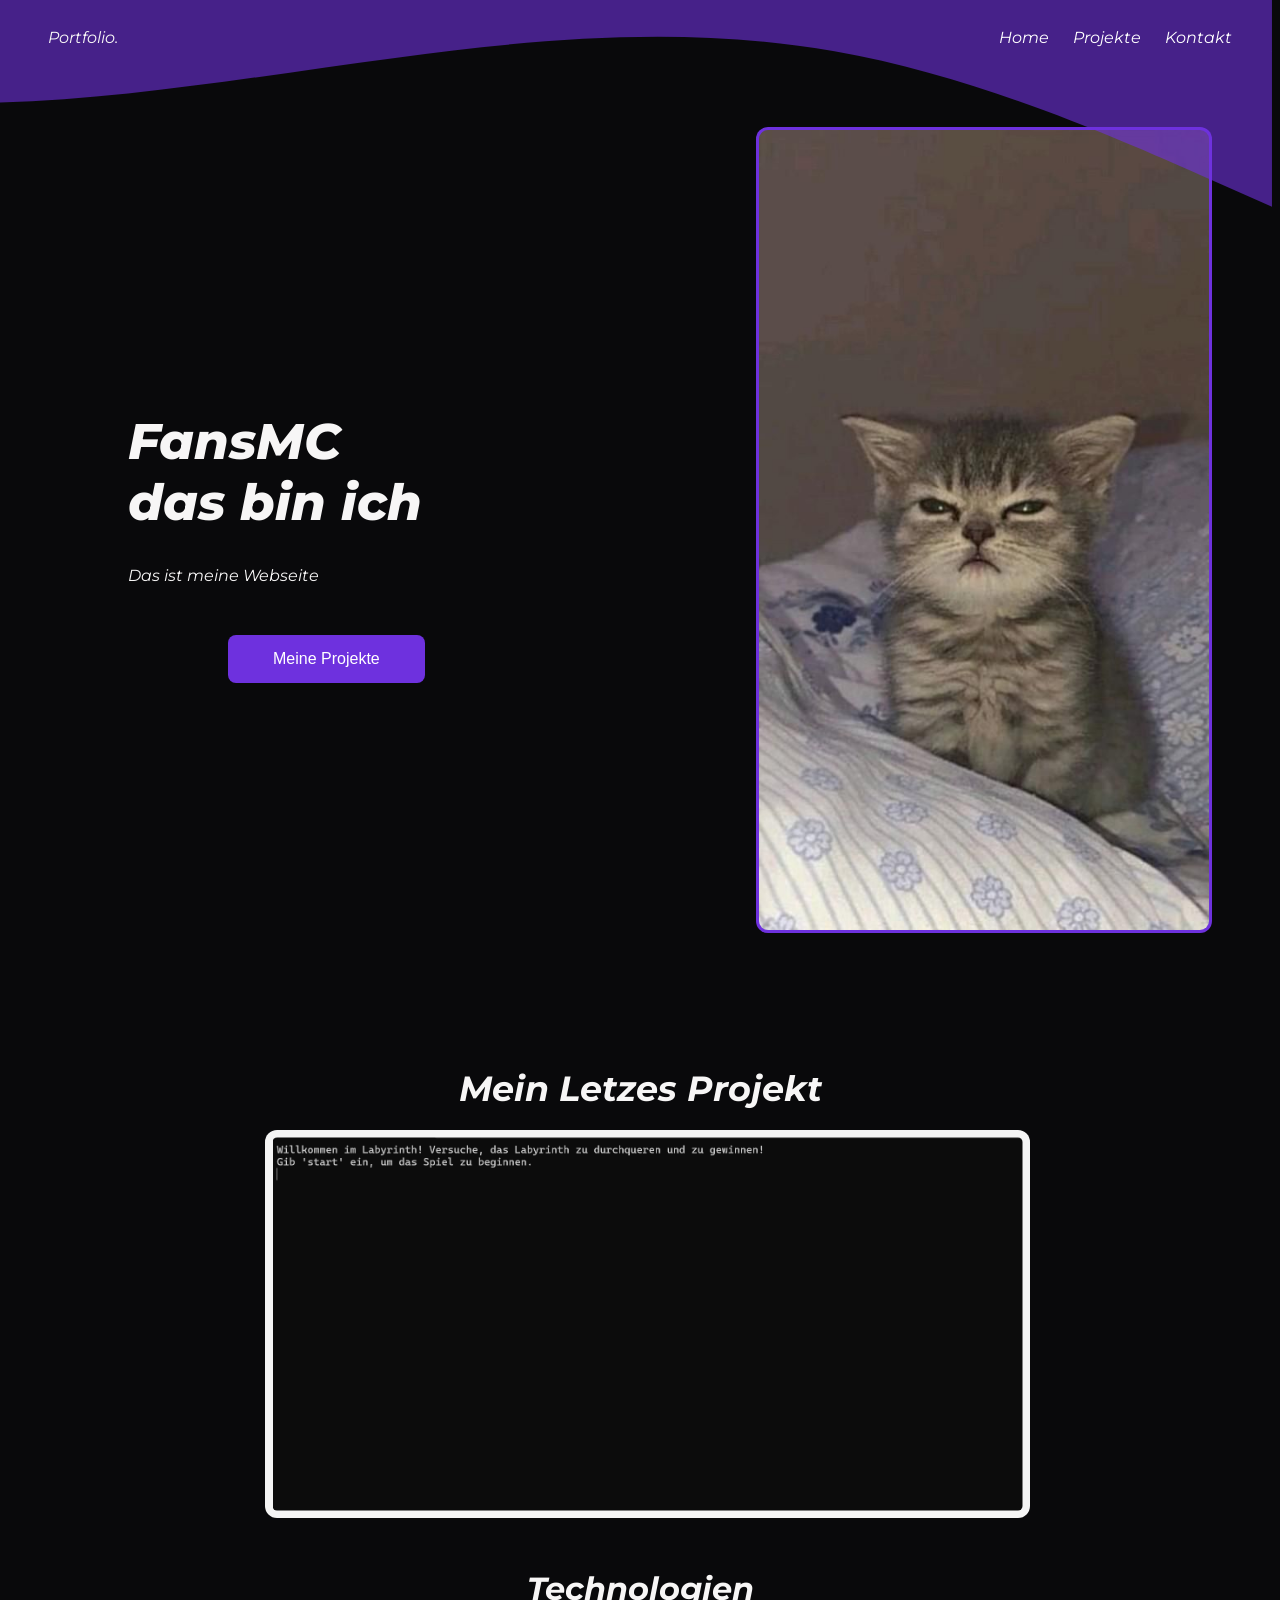
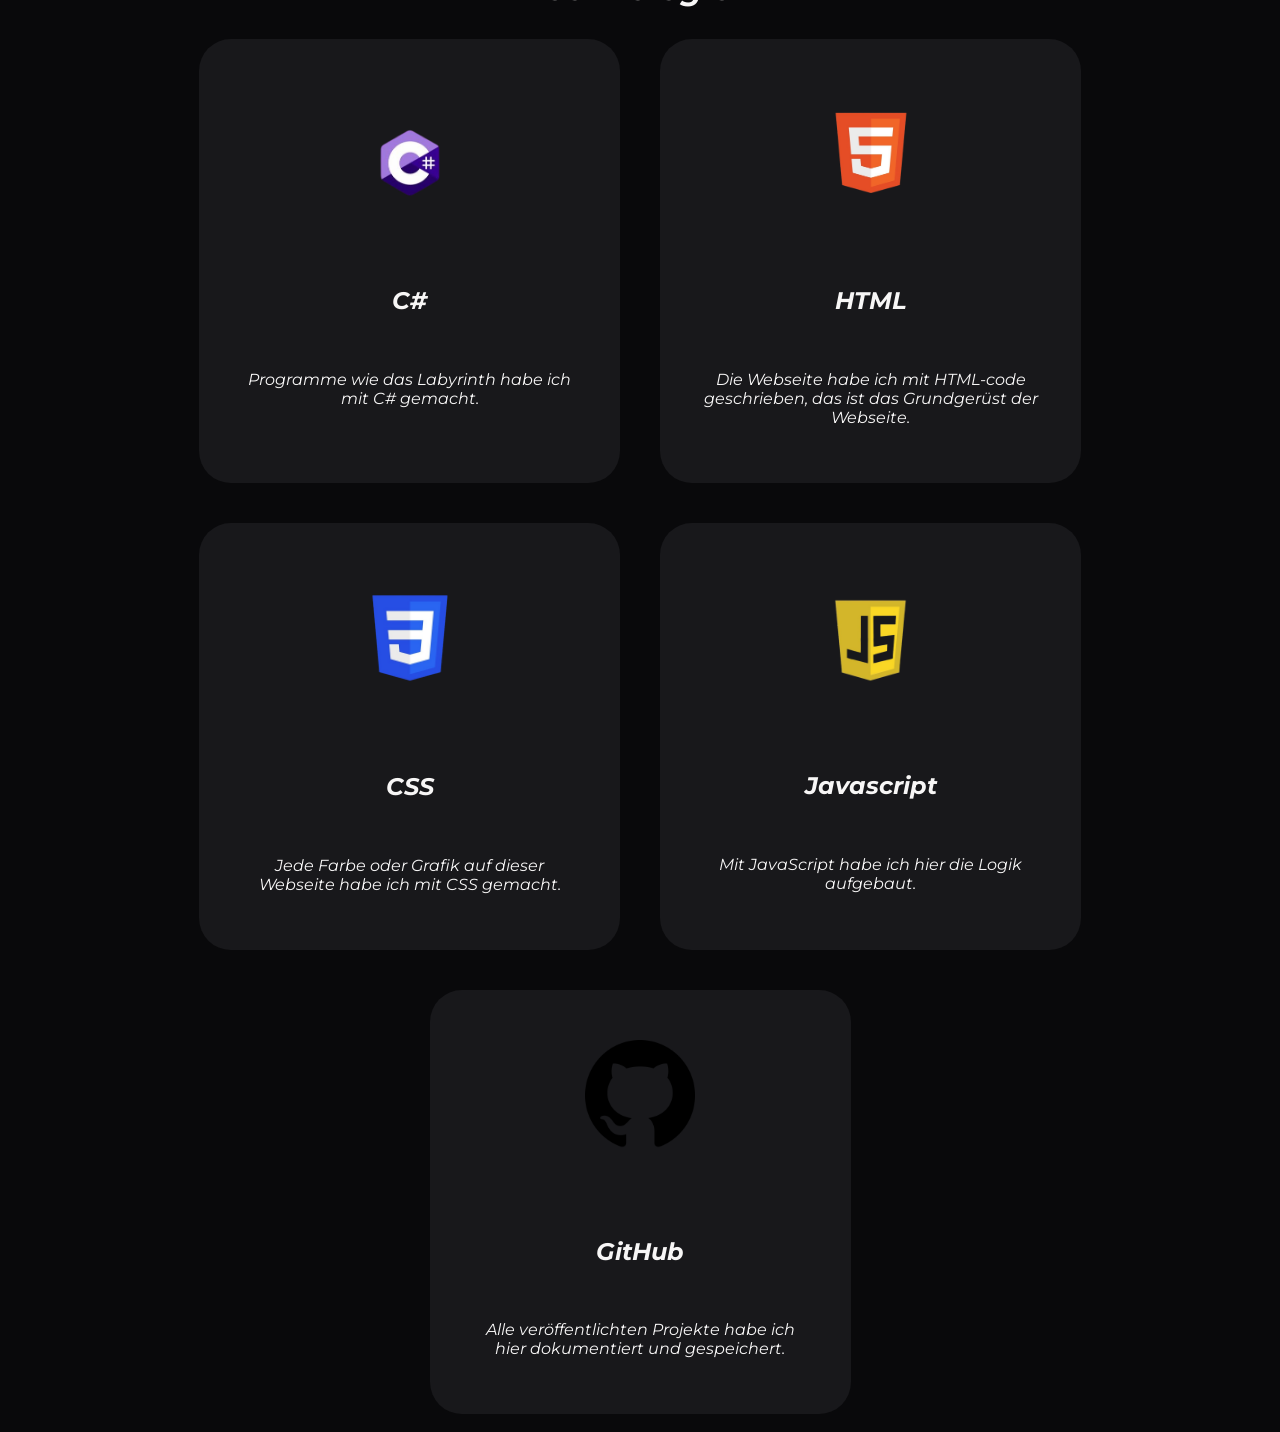
==== commit 25c66018: "Navigationsleiste + Referenz(erstmals) entfernen." ====
--- a/index.html
+++ b/index.html
@@ -84,35 +84,7 @@
     </div>
     </div>
 </div>
-    <footer class="referenzefoot">
-        <h1 class="ref-ueber">Referenzen</h1>
-        
-        <div class="ref-container">
-            
-            <div class="reflinks">
-                <div class="ref-text">
-                    <h1>Name</h1>
-                    <p>Beruf: </p>
-                    <p>Kontaktdaten: </p>
-                </div>
-                <div class="ref-image">
-                    <img class="refbild" src="Images/Hamster_1.jpg" alt="Ein Hamster Bild">
-                </div>
-            </div>
-
-            
-            <div class="refrechts">
-                <div class="ref-text">
-                    <h1>Name</h1>
-                    <p>Beruf: </p>
-                    <p>Kontaktdaten: </p>
-                </div>
-                <div class="ref-image">
-                    <img class="refbild" src="Images/Katze_2.jpg" alt="Ein Katzen Bild">
-                </div>
-            </div>
-        </div>
-    </footer>
+    
 
     <script src="js/script.js"></script>
 </body>
